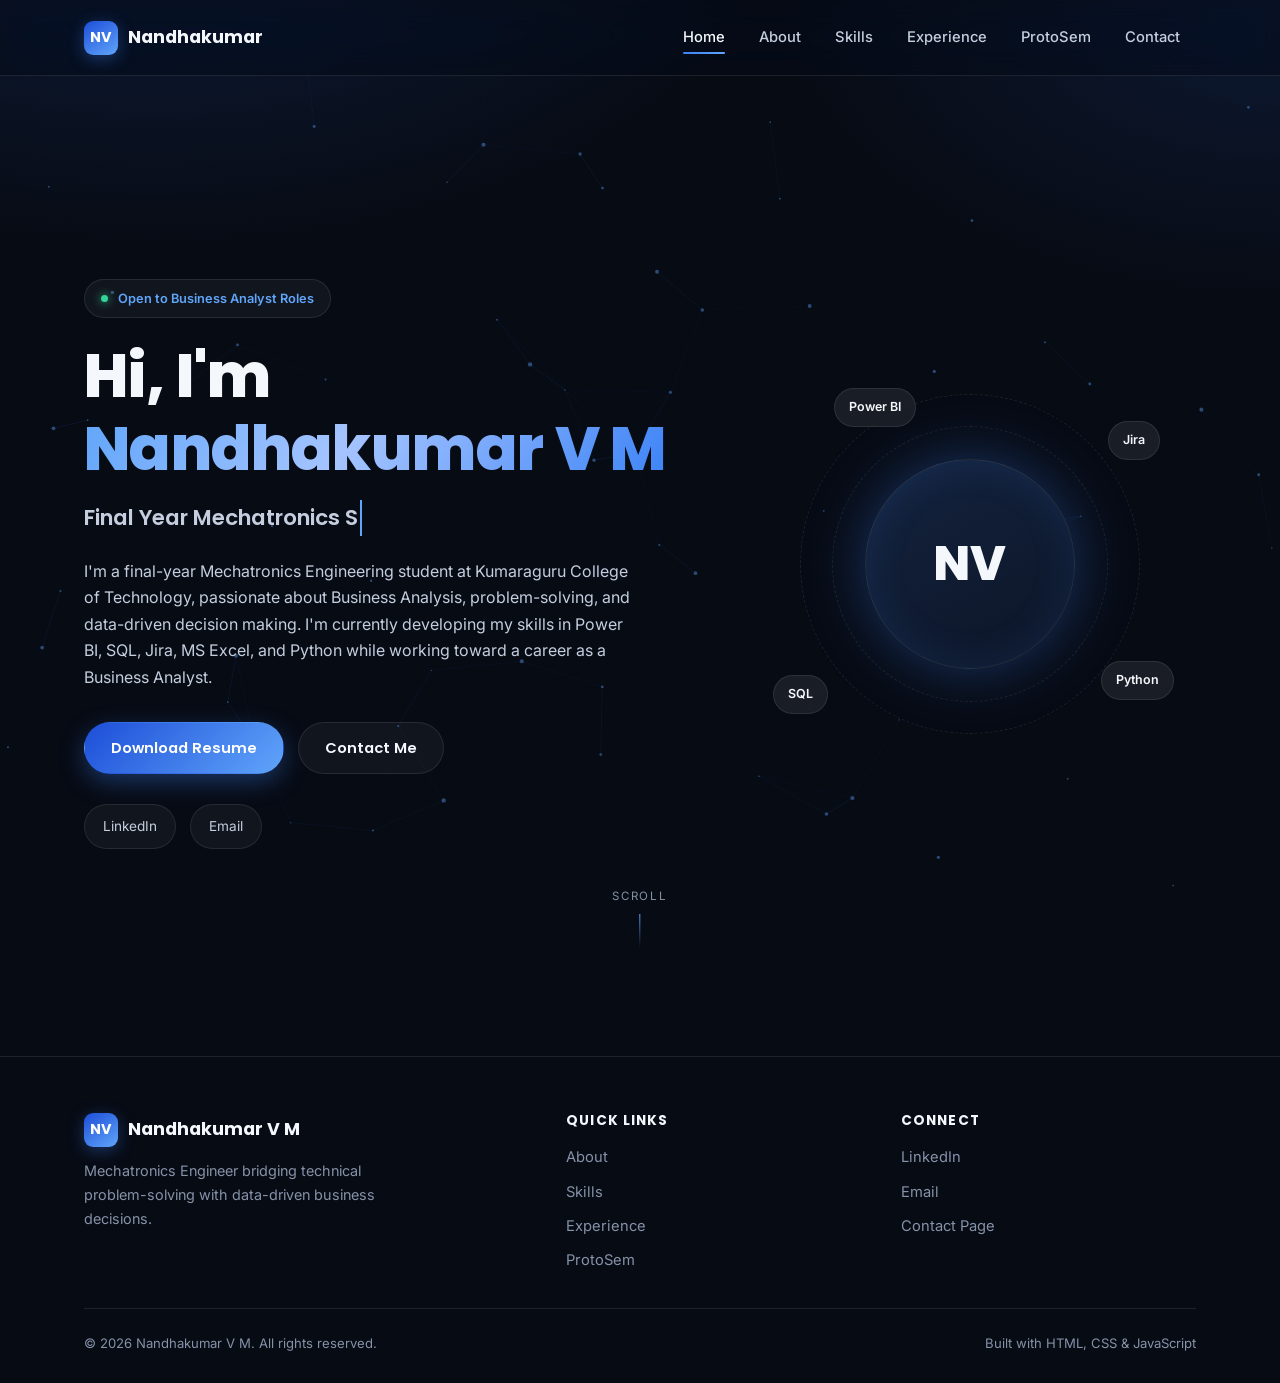
==== index.html @ 26b090a3 "Secondary Commit" ====
<!DOCTYPE html>
<html lang="en">
<head>
<meta charset="UTF-8">
<meta name="viewport" content="width=device-width, initial-scale=1.0">
<title>Nandhakumar V M — Mechatronics Engineer &amp; Aspiring Business Analyst</title>
<meta name="description" content="Portfolio of Nandhakumar V M, a final-year Mechatronics Engineering student and Formula Student engineer transitioning into Business Analysis.">
<link rel="preconnect" href="https://fonts.googleapis.com">
<link rel="stylesheet" href="style.css">
</head>
<body>

  <!-- Loading Screen -->
  <div id="loading-screen" aria-hidden="true">
    <div class="loader-mark"></div>
    <div class="loader-text">Loading Portfolio</div>
  </div>

  <!-- Scroll Progress Bar -->
  <div id="scroll-progress"></div>

  <!-- Particle Background -->
  <canvas id="particle-canvas"></canvas>

  <!-- Navigation -->
  <header class="navbar">
    <div class="nav-inner">
      <a href="index.html" class="brand">
        <span class="brand-mark">NV</span>
        Nandhakumar
      </a>
      <nav class="nav-links" id="nav-links">
        <a href="index.html">Home</a>
        <a href="about.html">About</a>
        <a href="skills.html">Skills</a>
        <a href="experience.html">Experience</a>
        <a href="protosem.html">ProtoSem</a>
        <a href="contact.html">Contact</a>
      </nav>
      <button class="nav-toggle" id="nav-toggle" aria-label="Toggle navigation menu">
        <span></span>
      </button>
    </div>
  </header>

  <!-- Hero Section -->
  <main>
    <section class="hero">
      <div class="container hero-grid">

        <div class="hero-content">
          <span class="hero-eyebrow"><span class="dot"></span> Open to Business Analyst Roles</span>

          <h1>Hi, I'm <span>Nandhakumar V M</span></h1>

          <p class="typing-line">
            <span id="typing-text" data-phrases='["Final Year Mechatronics Student", "Aspiring Business Analyst", "Formula Student Engineer"]'></span><span class="typing-cursor">&nbsp;</span>
          </p>

          <p class="desc">
            I'm a final-year Mechatronics Engineering student at Kumaraguru College of Technology, passionate about
            Business Analysis, problem-solving, and data-driven decision making. I'm currently developing my skills in
            Power BI, SQL, Jira, MS Excel, and Python while working toward a career as a Business Analyst.
          </p>

          <div class="btn-row">
            <a href="#" class="btn btn-primary" id="resume-btn">Download Resume</a>
            <a href="contact.html" class="btn btn-ghost">Contact Me</a>
          </div>

          <div class="hero-social">
            <a href="https://www.linkedin.com/in/nandhakumar-v-m-8479002b8" target="_blank" rel="noopener" class="social-pill">
              LinkedIn
            </a>
            <a href="mailto:nandhakumar8112005@gmail.com" class="social-pill">
              Email
            </a>
          </div>
        </div>

        <div class="hero-visual">
          <div class="orbit-frame">
            <div class="orbit-ring"></div>
            <div class="orbit-ring ring-2"></div>
            <div class="avatar-core">NV</div>
            <div class="orbit-chip chip-1">Power BI</div>
            <div class="orbit-chip chip-2">SQL</div>
            <div class="orbit-chip chip-3">Python</div>
            <div class="orbit-chip chip-4">Jira</div>
          </div>
        </div>

      </div>

      <div class="scroll-cue">
        <span>Scroll</span>
        <span class="stem"></span>
      </div>
    </section>
  </main>

  <!-- Footer -->
  <footer class="footer">
    <div class="container">
      <div class="footer-grid">
        <div class="footer-brand">
          <div class="brand"><span class="brand-mark">NV</span> Nandhakumar V M</div>
          <p>Mechatronics Engineer bridging technical problem-solving with data-driven business decisions.</p>
        </div>
        <div>
          <h4>Quick Links</h4>
          <div class="footer-links">
            <a href="about.html">About</a>
            <a href="skills.html">Skills</a>
            <a href="experience.html">Experience</a>
            <a href="protosem.html">ProtoSem</a>
          </div>
        </div>
        <div>
          <h4>Connect</h4>
          <div class="footer-links">
            <a href="https://www.linkedin.com/in/nandhakumar-v-m-8479002b8" target="_blank" rel="noopener">LinkedIn</a>
            <a href="mailto:nandhakumar8112005@gmail.com">Email</a>
            <a href="contact.html">Contact Page</a>
          </div>
        </div>
      </div>
      <div class="footer-bottom">
        <span>&copy; 2026 Nandhakumar V M. All rights reserved.</span>
        <span>Built with HTML, CSS &amp; JavaScript</span>
      </div>
    </div>
  </footer>

  <!-- Back To Top -->
  <button id="back-to-top" aria-label="Back to top">↑</button>

  <script src="script.js"></script>
</body>
</html>
---- style.css ----
/* =========================================================
   NANDHAKUMAR V M — PORTFOLIO STYLESHEET
   Structure:
   1. Fonts & Variables
   2. Reset & Base
   3. Utility / Layout
   4. Loading Screen
   5. Scroll Progress Bar
   6. Navigation
   7. Buttons
   8. Hero / Home
   9. Section Headings
   10. About Page
   11. Skills Page
   12. Experience Timeline
   13. ProtoSem Weekly Journal
   14. Contact Page
   15. Footer
   16. Back To Top
   17. Scroll Reveal
   18. Responsive Media Queries
   ========================================================= */

@import url('https://fonts.googleapis.com/css2?family=Poppins:wght@400;500;600;700;800&family=Inter:wght@400;500;600;700&display=swap');

/* ---------- 1. Fonts & Variables ---------- */
:root{
  /* Palette */
  --bg-0:#070b14;
  --bg-1:#0b1120;
  --bg-2:#101828;
  --surface:rgba(255,255,255,0.045);
  --surface-strong:rgba(255,255,255,0.08);
  --border-glass:rgba(255,255,255,0.09);
  --border-glass-hover:rgba(96,165,250,0.45);

  --accent:#3b82f6;
  --accent-2:#60a5fa;
  --accent-dim:#1d4ed8;
  --accent-glow:rgba(59,130,246,0.35);

  --text-0:#f4f7fc;
  --text-1:#c4cede;
  --text-2:#8592a8;

  --success:#34d399;

  /* Typography */
  --font-display:'Poppins', sans-serif;
  --font-body:'Inter', sans-serif;

  /* Radii */
  --r-sm:10px;
  --r-md:16px;
  --r-lg:24px;
  --r-pill:999px;

  /* Shadows */
  --shadow-glow: 0 0 40px var(--accent-glow);
  --shadow-card: 0 10px 30px rgba(0,0,0,0.35);

  /* Motion */
  --ease: cubic-bezier(.16,.84,.44,1);
  --dur-fast: .2s;
  --dur-med: .45s;
  --dur-slow: .8s;

  --nav-h: 76px;
}

*, *::before, *::after{ box-sizing:border-box; margin:0; padding:0; }

html{
  scroll-behavior:smooth;
  scroll-padding-top: var(--nav-h);
}

body{
  background: radial-gradient(1200px 700px at 12% -10%, #10203f 0%, transparent 55%),
              radial-gradient(1000px 600px at 100% 0%, #0e1a33 0%, transparent 50%),
              var(--bg-0);
  color: var(--text-1);
  font-family: var(--font-body);
  line-height:1.65;
  overflow-x:hidden;
  min-height:100vh;
}

img{ max-width:100%; display:block; }
a{ color:inherit; text-decoration:none; }
ul{ list-style:none; }
button, input, textarea{ font-family:inherit; }

h1,h2,h3,h4{
  font-family: var(--font-display);
  color: var(--text-0);
  line-height:1.2;
  letter-spacing:-0.01em;
}

::selection{ background:var(--accent); color:#fff; }

:focus-visible{
  outline: 2px solid var(--accent-2);
  outline-offset: 3px;
  border-radius: 4px;
}

@media (prefers-reduced-motion: reduce){
  *{ animation-duration:0.001ms !important; animation-iteration-count:1 !important; transition-duration:0.001ms !important; scroll-behavior:auto !important; }
}

/* ---------- 3. Utility / Layout ---------- */
.container{
  width:100%;
  max-width:1160px;
  margin:0 auto;
  padding:0 24px;
}

.section{
  padding: 110px 0 70px;
}

.eyebrow{
  display:inline-flex;
  align-items:center;
  gap:8px;
  font-family:var(--font-display);
  font-size:0.78rem;
  font-weight:600;
  letter-spacing:0.14em;
  text-transform:uppercase;
  color:var(--accent-2);
  margin-bottom:14px;
}
.eyebrow::before{
  content:"";
  width:22px; height:2px;
  background:linear-gradient(90deg,var(--accent),transparent);
  display:inline-block;
}

.glass{
  background: var(--surface);
  border: 1px solid var(--border-glass);
  border-radius: var(--r-lg);
  backdrop-filter: blur(18px) saturate(140%);
  -webkit-backdrop-filter: blur(18px) saturate(140%);
  box-shadow: var(--shadow-card);
}

.reveal{
  opacity:0;
  transform: translateY(28px);
  transition: opacity .8s var(--ease), transform .8s var(--ease);
}
.reveal.is-visible{
  opacity:1;
  transform:none;
}

/* ---------- 4. Loading Screen ---------- */
#loading-screen{
  position:fixed; inset:0;
  z-index:9999;
  background: var(--bg-0);
  display:flex;
  align-items:center;
  justify-content:center;
  flex-direction:column;
  gap:18px;
  transition: opacity .6s var(--ease), visibility .6s var(--ease);
}
#loading-screen.hidden{
  opacity:0;
  visibility:hidden;
  pointer-events:none;
}
.loader-mark{
  width:56px; height:56px;
  border-radius:50%;
  border:2px solid var(--border-glass);
  border-top-color: var(--accent-2);
  animation: spin 0.9s linear infinite;
}
.loader-text{
  font-family:var(--font-display);
  font-size:0.85rem;
  letter-spacing:0.25em;
  text-transform:uppercase;
  color:var(--text-2);
}
@keyframes spin{ to{ transform:rotate(360deg); } }

/* ---------- 5. Scroll Progress Bar ---------- */
#scroll-progress{
  position:fixed;
  top:0; left:0;
  height:3px;
  width:0%;
  background: linear-gradient(90deg, var(--accent-dim), var(--accent-2));
  z-index:1001;
  transition: width .12s linear;
  box-shadow: 0 0 12px var(--accent-glow);
}

/* ---------- Particle Canvas (Circuit Network) ---------- */
#particle-canvas{
  position:fixed;
  inset:0;
  z-index:0;
  pointer-events:none;
  opacity:0.55;
}

/* ---------- 6. Navigation ---------- */
.navbar{
  position:fixed;
  top:0; left:0; right:0;
  z-index:1000;
  height: var(--nav-h);
  display:flex;
  align-items:center;
  background: rgba(7,11,20,0.55);
  backdrop-filter: blur(16px) saturate(150%);
  -webkit-backdrop-filter: blur(16px) saturate(150%);
  border-bottom:1px solid var(--border-glass);
  transition: background .3s var(--ease), border-color .3s var(--ease);
}
.navbar.scrolled{
  background: rgba(7,11,20,0.85);
  box-shadow: 0 10px 30px rgba(0,0,0,0.35);
}
.nav-inner{
  width:100%;
  max-width:1160px;
  margin:0 auto;
  padding:0 24px;
  display:flex;
  align-items:center;
  justify-content:space-between;
}
.brand{
  font-family:var(--font-display);
  font-weight:700;
  font-size:1.1rem;
  color:var(--text-0);
  display:flex;
  align-items:center;
  gap:10px;
}
.brand-mark{
  width:34px; height:34px;
  border-radius:9px;
  display:grid; place-items:center;
  background: linear-gradient(145deg, var(--accent-dim), var(--accent-2));
  color:#fff;
  font-size:0.9rem;
  font-weight:700;
  box-shadow: 0 4px 16px var(--accent-glow);
}

.nav-links{
  display:flex;
  align-items:center;
  gap:2px;
}
.nav-links a{
  position:relative;
  font-size:0.92rem;
  font-weight:500;
  color:var(--text-1);
  padding:10px 16px;
  border-radius:var(--r-pill);
  transition: color var(--dur-fast) var(--ease);
}
.nav-links a::after{
  content:"";
  position:absolute;
  left:16px; right:16px; bottom:6px;
  height:2px;
  background: linear-gradient(90deg,var(--accent),var(--accent-2));
  transform: scaleX(0);
  transform-origin:left;
  transition: transform var(--dur-med) var(--ease);
  border-radius:2px;
}
.nav-links a:hover{ color:var(--text-0); }
.nav-links a:hover::after{ transform:scaleX(1); }
.nav-links a.active{ color:var(--text-0); }
.nav-links a.active::after{ transform:scaleX(1); }

.nav-toggle{
  display:none;
  width:42px; height:42px;
  border-radius:10px;
  border:1px solid var(--border-glass);
  background:var(--surface);
  color:var(--text-0);
  align-items:center;
  justify-content:center;
  cursor:pointer;
}
.nav-toggle span, .nav-toggle span::before, .nav-toggle span::after{
  content:"";
  display:block;
  width:18px; height:2px;
  background:var(--text-0);
  position:relative;
  transition: transform var(--dur-fast) var(--ease), opacity var(--dur-fast) var(--ease);
}
.nav-toggle span::before{ position:absolute; top:-6px; }
.nav-toggle span::after{ position:absolute; top:6px; }
.nav-toggle.open span{ background:transparent; }
.nav-toggle.open span::before{ transform: translateY(6px) rotate(45deg); }
.nav-toggle.open span::after{ transform: translateY(-6px) rotate(-45deg); }

/* ---------- 7. Buttons ---------- */
.btn{
  display:inline-flex;
  align-items:center;
  justify-content:center;
  gap:8px;
  font-family:var(--font-display);
  font-weight:600;
  font-size:0.92rem;
  padding:13px 26px;
  border-radius: var(--r-pill);
  cursor:pointer;
  border:1px solid transparent;
  transition: transform var(--dur-fast) var(--ease), box-shadow var(--dur-fast) var(--ease), background var(--dur-fast) var(--ease), border-color var(--dur-fast) var(--ease);
  white-space:nowrap;
}
.btn:active{ transform: translateY(1px) scale(0.99); }

.btn-primary{
  background: linear-gradient(135deg, var(--accent-dim), var(--accent-2));
  color:#fff;
  box-shadow: 0 8px 24px var(--accent-glow);
}
.btn-primary:hover{
  box-shadow: 0 10px 32px var(--accent-glow);
  transform: translateY(-2px);
}

.btn-ghost{
  background: var(--surface);
  color: var(--text-0);
  border-color: var(--border-glass);
}
.btn-ghost:hover{
  border-color: var(--border-glass-hover);
  transform: translateY(-2px);
  background: var(--surface-strong);
}

.btn-row{ display:flex; flex-wrap:wrap; gap:14px; }

/* ---------- 8. Hero / Home ---------- */
.hero{
  position:relative;
  min-height:100vh;
  display:flex;
  align-items:center;
  padding-top: var(--nav-h);
  overflow:hidden;
}

.hero-grid{
  position:relative;
  z-index:2;
  display:grid;
  grid-template-columns: 1.15fr 0.85fr;
  gap:48px;
  align-items:center;
  width:100%;
}

.hero-eyebrow{
  display:inline-flex;
  align-items:center;
  gap:10px;
  padding:8px 16px;
  border-radius:var(--r-pill);
  background:var(--surface);
  border:1px solid var(--border-glass);
  font-size:0.8rem;
  font-weight:600;
  color:var(--accent-2);
  margin-bottom:22px;
}
.hero-eyebrow .dot{
  width:7px; height:7px;
  border-radius:50%;
  background: var(--success);
  box-shadow: 0 0 10px var(--success);
  animation: pulse-dot 1.8s ease-in-out infinite;
}
@keyframes pulse-dot{
  0%,100%{ opacity:1; } 50%{ opacity:0.35; }
}

.hero h1{
  font-size: clamp(2.4rem, 5vw, 3.8rem);
  font-weight:800;
  margin-bottom:14px;
}
.hero h1 span{
  background: linear-gradient(120deg, var(--accent-2), #a5c4ff 45%, var(--accent));
  -webkit-background-clip:text;
  background-clip:text;
  color:transparent;
}

.typing-line{
  font-family:var(--font-display);
  font-size: clamp(1.05rem, 2vw, 1.35rem);
  font-weight:600;
  color: var(--text-1);
  min-height: 1.6em;
  margin-bottom:22px;
}
.typing-cursor{
  display:inline-block;
  width:2px;
  background:var(--accent-2);
  margin-left:2px;
  animation: blink 0.9s steps(1) infinite;
}
@keyframes blink{ 50%{ opacity:0; } }

.hero p.desc{
  max-width:560px;
  font-size:1rem;
  color:var(--text-1);
  margin-bottom:32px;
}

.hero-social{
  display:flex;
  gap:14px;
  margin-top:30px;
}
.social-pill{
  display:flex;
  align-items:center;
  gap:10px;
  padding:10px 18px;
  border-radius:var(--r-pill);
  background:var(--surface);
  border:1px solid var(--border-glass);
  font-size:0.85rem;
  color:var(--text-1);
  transition: all var(--dur-fast) var(--ease);
}
.social-pill:hover{
  border-color: var(--border-glass-hover);
  color:var(--text-0);
  transform: translateY(-2px);
}

.hero-visual{
  position:relative;
  display:flex;
  align-items:center;
  justify-content:center;
}
.orbit-frame{
  position:relative;
  width:340px; height:340px;
  border-radius:50%;
  display:grid;
  place-items:center;
}
.orbit-ring{
  position:absolute;
  inset:0;
  border-radius:50%;
  border:1px dashed var(--border-glass);
  animation: spin-slow 18s linear infinite;
}
.orbit-ring.ring-2{ inset:32px; animation-duration:26s; animation-direction:reverse; }
@keyframes spin-slow{ to{ transform:rotate(360deg); } }

.avatar-core{
  position:relative;
  width:210px; height:210px;
  border-radius:50%;
  background: linear-gradient(150deg, #14233f, #0c1526);
  border:1px solid var(--border-glass);
  display:grid;
  place-items:center;
  box-shadow: 0 0 60px var(--accent-glow), inset 0 0 40px rgba(59,130,246,0.12);
  font-family:var(--font-display);
  font-size:3rem;
  font-weight:800;
  color:var(--text-0);
  animation: float 5s ease-in-out infinite;
}
@keyframes float{
  0%,100%{ transform:translateY(0px); }
  50%{ transform:translateY(-14px); }
}

.orbit-chip{
  position:absolute;
  padding:8px 14px;
  border-radius:var(--r-pill);
  background:var(--surface-strong);
  border:1px solid var(--border-glass);
  font-size:0.78rem;
  font-weight:600;
  color:var(--text-0);
  backdrop-filter: blur(10px);
  animation: float 6s ease-in-out infinite;
}
.chip-1{ top:-6px; left:10%; animation-delay:.2s; }
.chip-2{ bottom:6%; left:-8%; animation-delay:1s; }
.chip-3{ bottom:10%; right:-10%; animation-delay:1.6s; }
.chip-4{ top:8%; right:-6%; animation-delay:0.6s; }

.scroll-cue{
  position:absolute;
  bottom:28px;
  left:50%;
  transform:translateX(-50%);
  display:flex;
  flex-direction:column;
  align-items:center;
  gap:8px;
  font-size:0.72rem;
  letter-spacing:0.15em;
  text-transform:uppercase;
  color:var(--text-2);
  z-index:2;
}
.scroll-cue .stem{
  width:1px; height:34px;
  background: linear-gradient(var(--accent-2), transparent);
  animation: stem-move 1.6s ease-in-out infinite;
}
@keyframes stem-move{
  0%{ transform:scaleY(0.4); opacity:0.4; transform-origin:top; }
  50%{ transform:scaleY(1); opacity:1; }
  100%{ transform:scaleY(0.4); opacity:0.4; transform-origin:bottom; }
}

/* ---------- 9. Section Headings ---------- */
.section-head{
  max-width:640px;
  margin-bottom:56px;
}
.section-head h2{
  font-size: clamp(1.8rem, 3.4vw, 2.5rem);
  font-weight:700;
  margin-bottom:14px;
}
.section-head p{
  color:var(--text-2);
  font-size:1rem;
}

/* ---------- 10. About Page ---------- */
.about-grid{
  display:grid;
  grid-template-columns: 0.9fr 1.1fr;
  gap:40px;
  align-items:start;
}
.about-card{
  padding:34px;
}
.info-list{ display:flex; flex-direction:column; gap:18px; margin-top:6px; }
.info-row{
  display:flex;
  justify-content:space-between;
  gap:16px;
  padding-bottom:16px;
  border-bottom:1px solid var(--border-glass);
  font-size:0.94rem;
}
.info-row:last-child{ border-bottom:none; padding-bottom:0; }
.info-row .label{ color:var(--text-2); }
.info-row .value{ color:var(--text-0); font-weight:600; text-align:right; }

.motivation-card{ padding:34px; margin-bottom:28px; }
.tag-grid{
  display:flex;
  flex-wrap:wrap;
  gap:10px;
  margin-top:18px;
}
.tag-pill{
  padding:9px 16px;
  border-radius:var(--r-pill);
  background:var(--surface);
  border:1px solid var(--border-glass);
  font-size:0.84rem;
  color:var(--text-1);
  transition: all var(--dur-fast) var(--ease);
}
.tag-pill:hover{
  border-color:var(--border-glass-hover);
  color:var(--text-0);
  background:var(--surface-strong);
}

.hobby-card{ padding:26px; display:flex; align-items:center; gap:18px; }
.hobby-icon{
  width:52px; height:52px;
  border-radius:14px;
  display:grid; place-items:center;
  background: linear-gradient(145deg, var(--accent-dim), var(--accent-2));
  font-size:1.4rem;
  flex-shrink:0;
}

/* ---------- 11. Skills Page ---------- */
.skills-tabs{
  display:flex;
  gap:10px;
  margin-bottom:38px;
}
.skills-tab{
  padding:11px 22px;
  border-radius:var(--r-pill);
  background:var(--surface);
  border:1px solid var(--border-glass);
  font-family:var(--font-display);
  font-weight:600;
  font-size:0.88rem;
  color:var(--text-1);
  cursor:pointer;
  transition: all var(--dur-fast) var(--ease);
}
.skills-tab.active, .skills-tab:hover{
  color:#fff;
  background: linear-gradient(135deg, var(--accent-dim), var(--accent-2));
  border-color:transparent;
}

.skills-grid{
  display:grid;
  grid-template-columns: repeat(2, 1fr);
  gap:20px;
}
.skill-panel{ display:none; }
.skill-panel.active{ display:grid; grid-template-columns:repeat(2,1fr); gap:20px; }

.skill-card{
  padding:24px;
  transition: transform var(--dur-fast) var(--ease), border-color var(--dur-fast) var(--ease);
}
.skill-card:hover{
  transform: translateY(-6px);
  border-color: var(--border-glass-hover);
}
.skill-top{
  display:flex;
  justify-content:space-between;
  align-items:center;
  margin-bottom:14px;
}
.skill-name{
  font-family:var(--font-display);
  font-weight:600;
  color:var(--text-0);
  font-size:0.98rem;
}
.skill-pct{
  font-family:var(--font-display);
  font-weight:700;
  font-size:0.92rem;
  color:var(--accent-2);
}
.progress-track{
  width:100%;
  height:9px;
  border-radius:var(--r-pill);
  background: rgba(255,255,255,0.07);
  overflow:hidden;
}
.progress-fill{
  height:100%;
  width:0%;
  border-radius:var(--r-pill);
  background: linear-gradient(90deg, var(--accent-dim), var(--accent-2));
  transition: width 1.4s var(--ease);
  box-shadow: 0 0 14px var(--accent-glow);
}

/* ---------- 12. Experience Timeline ---------- */
.timeline{
  position:relative;
  max-width:820px;
  margin:0 auto;
  padding-left:32px;
}
.timeline::before{
  content:"";
  position:absolute;
  left:6px; top:6px; bottom:6px;
  width:2px;
  background: linear-gradient(var(--accent), transparent 95%);
  opacity:0.4;
}
.timeline-item{
  position:relative;
  padding-bottom:44px;
}
.timeline-item:last-child{ padding-bottom:0; }
.timeline-dot{
  position:absolute;
  left:-32px; top:6px;
  width:14px; height:14px;
  border-radius:50%;
  background: var(--bg-0);
  border:2px solid var(--accent-2);
  box-shadow: 0 0 0 4px rgba(59,130,246,0.15);
}
.timeline-item.is-visible .timeline-dot{
  animation: dot-pop .5s var(--ease);
}
@keyframes dot-pop{
  0%{ transform:scale(0.4); box-shadow:0 0 0 0 rgba(59,130,246,0.4); }
  100%{ transform:scale(1); }
}
.timeline-card{
  padding:26px 28px;
  transition: transform var(--dur-fast) var(--ease), border-color var(--dur-fast) var(--ease);
}
.timeline-card:hover{
  transform: translateX(6px);
  border-color: var(--border-glass-hover);
}
.timeline-meta{
  display:flex;
  flex-wrap:wrap;
  gap:10px;
  align-items:center;
  margin-bottom:10px;
}
.timeline-badge{
  font-size:0.72rem;
  font-weight:700;
  letter-spacing:0.06em;
  text-transform:uppercase;
  color:var(--accent-2);
  padding:5px 12px;
  border-radius:var(--r-pill);
  background:rgba(59,130,246,0.12);
  border:1px solid rgba(59,130,246,0.25);
}
.timeline-card h3{ font-size:1.15rem; margin-bottom:4px; }
.timeline-role{
  font-size:0.88rem;
  color:var(--accent-2);
  font-weight:600;
  margin-bottom:12px;
}
.timeline-card p{ color:var(--text-1); font-size:0.94rem; }

/* ---------- 13. ProtoSem Weekly Journal ---------- */
.week-card{
  padding:32px 34px;
  margin-bottom:28px;
  transition: transform var(--dur-fast) var(--ease), border-color var(--dur-fast) var(--ease);
  position:relative;
}
.week-card:hover{
  transform: translateY(-4px);
  border-color: var(--border-glass-hover);
}
.week-header{
  display:flex;
  align-items:center;
  justify-content:space-between;
  flex-wrap:wrap;
  gap:10px;
  margin-bottom:14px;
  padding-bottom:16px;
  border-bottom:1px solid var(--border-glass);
}
.week-header h2{
  font-size:1.3rem;
  display:flex;
  align-items:center;
  gap:12px;
}
.week-header h2::before{
  content:"";
  width:8px; height:8px;
  border-radius:50%;
  background:var(--accent-2);
  box-shadow:0 0 10px var(--accent-glow);
  display:inline-block;
}
.week-header span{
  font-size:0.82rem;
  font-weight:600;
  color:var(--text-2);
  padding:6px 14px;
  border-radius:var(--r-pill);
  background:var(--surface);
  border:1px solid var(--border-glass);
}
.week-card h3{
  font-size:1.08rem;
  color:var(--accent-2);
  margin-bottom:10px;
}
.week-card > p{ font-size:0.95rem; margin-bottom:6px; }
.week-card h4{
  font-family:var(--font-display);
  font-size:0.86rem;
  text-transform:uppercase;
  letter-spacing:0.06em;
  color:var(--text-0);
  margin-top:20px;
  margin-bottom:10px;
}
.week-card ul{
  display:flex;
  flex-direction:column;
  gap:8px;
}
.week-card ul li{
  position:relative;
  padding-left:20px;
  font-size:0.93rem;
  color:var(--text-1);
}
.week-card ul li::before{
  content:"";
  position:absolute;
  left:0; top:9px;
  width:6px; height:6px;
  border-radius:2px;
  background:var(--accent-2);
  transform:rotate(45deg);
}
.week-images{
  display:flex;
  gap:12px;
  flex-wrap:wrap;
  margin-top:14px;
}
.week-images img{
  width:150px; height:100px;
  object-fit:cover;
  border-radius:var(--r-sm);
  border:1px solid var(--border-glass);
}

/* ---------- 14. Contact Page ---------- */
.contact-grid{
  display:grid;
  grid-template-columns: 0.9fr 1.1fr;
  gap:40px;
  align-items:start;
}
.contact-card{
  display:flex;
  align-items:center;
  gap:16px;
  padding:22px 24px;
  margin-bottom:16px;
  transition: transform var(--dur-fast) var(--ease), border-color var(--dur-fast) var(--ease);
}
.contact-card:hover{
  transform: translateX(6px);
  border-color: var(--border-glass-hover);
}
.contact-icon{
  width:48px; height:48px;
  border-radius:12px;
  display:grid; place-items:center;
  background: linear-gradient(145deg, var(--accent-dim), var(--accent-2));
  flex-shrink:0;
  font-size:1.15rem;
}
.contact-card .c-label{ font-size:0.78rem; color:var(--text-2); margin-bottom:2px; }
.contact-card .c-value{ font-size:0.96rem; color:var(--text-0); font-weight:600; word-break:break-word; }
.copy-btn{
  margin-left:auto;
  flex-shrink:0;
  padding:8px 14px;
  font-size:0.78rem;
  border-radius:var(--r-pill);
  background:var(--surface);
  border:1px solid var(--border-glass);
  color:var(--text-1);
  cursor:pointer;
  transition: all var(--dur-fast) var(--ease);
}
.copy-btn:hover{ border-color:var(--border-glass-hover); color:var(--text-0); }
.copy-btn.copied{ color:var(--success); border-color:var(--success); }

.map-placeholder{
  margin-top:8px;
  height:200px;
  border-radius:var(--r-md);
  background:
    linear-gradient(rgba(11,17,32,0.75), rgba(11,17,32,0.85)),
    repeating-linear-gradient(0deg, transparent, transparent 23px, rgba(255,255,255,0.05) 24px),
    repeating-linear-gradient(90deg, transparent, transparent 23px, rgba(255,255,255,0.05) 24px);
  border:1px solid var(--border-glass);
  display:flex;
  flex-direction:column;
  align-items:center;
  justify-content:center;
  gap:8px;
  color:var(--text-2);
  font-size:0.85rem;
}
.map-pin{
  width:16px; height:16px;
  border-radius:50% 50% 50% 0;
  background:var(--accent-2);
  transform:rotate(-45deg);
  box-shadow:0 0 16px var(--accent-glow);
}

.contact-form{ padding:34px; }
.form-row{ display:flex; flex-direction:column; gap:8px; margin-bottom:20px; }
.form-row label{
  font-size:0.84rem;
  font-weight:600;
  color:var(--text-1);
}
.form-row input, .form-row textarea{
  background: rgba(255,255,255,0.04);
  border:1px solid var(--border-glass);
  border-radius:var(--r-sm);
  padding:13px 16px;
  color:var(--text-0);
  font-size:0.94rem;
  transition: border-color var(--dur-fast) var(--ease), background var(--dur-fast) var(--ease);
  resize:vertical;
}
.form-row input:focus, .form-row textarea:focus{
  border-color:var(--accent-2);
  background: rgba(255,255,255,0.06);
}
.form-note{
  font-size:0.8rem;
  color:var(--text-2);
  margin-top:10px;
}

/* ---------- 15. Footer ---------- */
.footer{
  border-top:1px solid var(--border-glass);
  padding:56px 0 28px;
  margin-top:80px;
  position:relative;
  z-index:1;
}
.footer-grid{
  display:grid;
  grid-template-columns: 1.2fr 0.8fr 0.8fr;
  gap:40px;
  margin-bottom:36px;
}
.footer-brand p{
  color:var(--text-2);
  font-size:0.9rem;
  margin-top:12px;
  max-width:320px;
}
.footer h4{
  font-size:0.85rem;
  text-transform:uppercase;
  letter-spacing:0.08em;
  color:var(--text-0);
  margin-bottom:16px;
}
.footer-links{ display:flex; flex-direction:column; gap:10px; }
.footer-links a{
  color:var(--text-2);
  font-size:0.92rem;
  transition: color var(--dur-fast) var(--ease), padding-left var(--dur-fast) var(--ease);
}
.footer-links a:hover{ color:var(--accent-2); padding-left:4px; }
.footer-bottom{
  display:flex;
  justify-content:space-between;
  align-items:center;
  flex-wrap:wrap;
  gap:10px;
  padding-top:24px;
  border-top:1px solid var(--border-glass);
  font-size:0.82rem;
  color:var(--text-2);
}

/* ---------- 16. Back To Top ---------- */
#back-to-top{
  position:fixed;
  right:24px;
  bottom:24px;
  width:48px; height:48px;
  border-radius:50%;
  background: linear-gradient(135deg, var(--accent-dim), var(--accent-2));
  color:#fff;
  display:grid;
  place-items:center;
  border:none;
  cursor:pointer;
  box-shadow: 0 8px 24px var(--accent-glow);
  z-index:900;
  opacity:0;
  visibility:hidden;
  transform: translateY(12px);
  transition: opacity var(--dur-fast) var(--ease), transform var(--dur-fast) var(--ease), visibility var(--dur-fast) var(--ease);
}
#back-to-top.show{
  opacity:1;
  visibility:visible;
  transform:none;
}
#back-to-top:hover{ transform: translateY(-3px); }

/* ---------- Page Header (inner pages) ---------- */
.page-header{
  padding: 150px 0 40px;
  position:relative;
  z-index:1;
}
.page-header h1{
  font-size: clamp(2rem, 4vw, 2.8rem);
  font-weight:800;
}

/* generic content z-index above canvas */
.navbar, .section, .page-header, .footer{ position:relative; z-index:1; }

/* ---------- 18. Responsive ---------- */
@media (max-width: 980px){
  .hero-grid{ grid-template-columns:1fr; }
  .hero-visual{ order:-1; }
  .orbit-frame{ width:260px; height:260px; }
  .avatar-core{ width:160px; height:160px; font-size:2.2rem; }
  .about-grid, .contact-grid{ grid-template-columns:1fr; }
  .footer-grid{ grid-template-columns:1fr 1fr; }
}

@media (max-width: 720px){
  .nav-links{
    position:fixed;
    top:var(--nav-h);
    left:0; right:0;
    flex-direction:column;
    align-items:stretch;
    background: rgba(7,11,20,0.97);
    backdrop-filter: blur(16px);
    border-bottom:1px solid var(--border-glass);
    padding:14px;
    gap:4px;
    transform: translateY(-8px);
    opacity:0;
    visibility:hidden;
    transition: all var(--dur-med) var(--ease);
  }
  .nav-links.open{
    transform:none;
    opacity:1;
    visibility:visible;
  }
  .nav-links a{ padding:14px 16px; border-radius:10px; }
  .nav-links a::after{ display:none; }
  .nav-links a.active{ background:var(--surface); }
  .nav-toggle{ display:flex; }

  .skills-grid, .skill-panel.active{ grid-template-columns:1fr; }
  .footer-grid{ grid-template-columns:1fr; gap:28px; }
  .footer-bottom{ flex-direction:column; align-items:flex-start; }
}

@media (max-width: 480px){
  .container{ padding:0 18px; }
  .section{ padding:90px 0 50px; }
  .btn{ width:100%; }
  .btn-row{ flex-direction:column; }
  .week-images img{ width:100%; height:140px; }
}
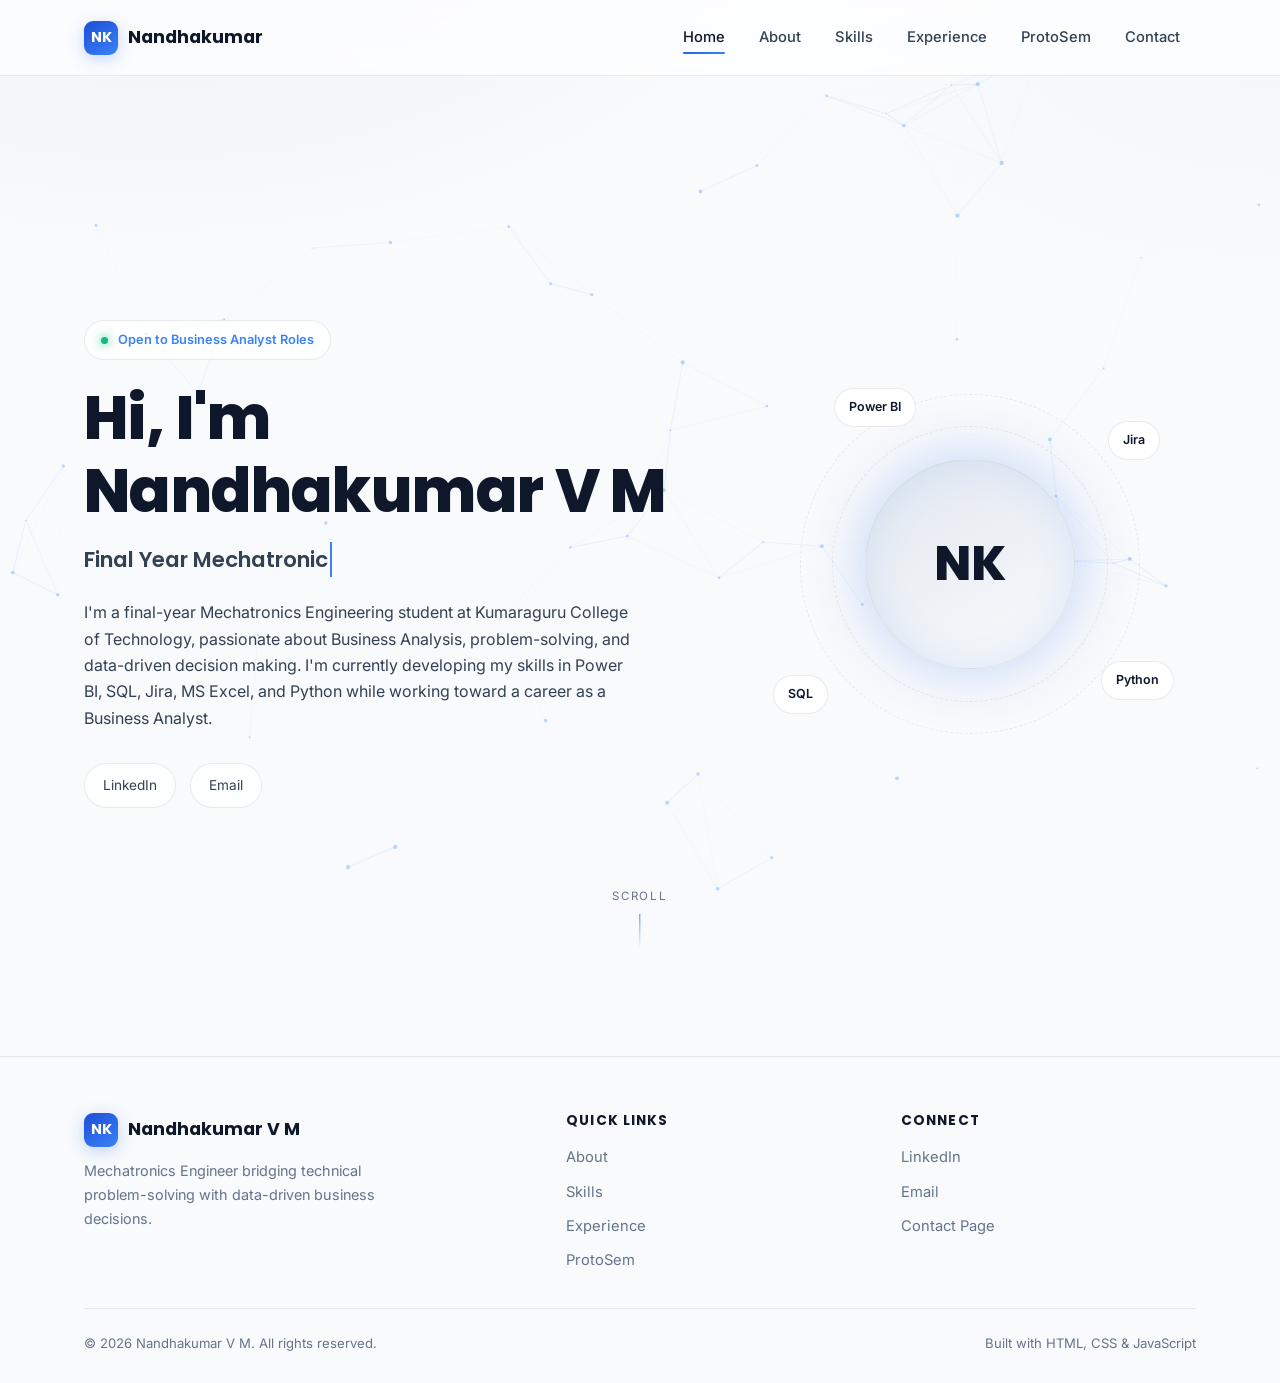
==== commit 2382b264: "refactor: update brand mark to NK and clean up index page hero section" ====
--- a/index.html
+++ b/index.html
@@ -26,7 +26,7 @@
   <header class="navbar">
     <div class="nav-inner">
       <a href="index.html" class="brand">
-        <span class="brand-mark">NV</span>
+        <span class="brand-mark">NK</span>
         Nandhakumar
       </a>
       <nav class="nav-links" id="nav-links">
@@ -51,7 +51,7 @@
         <div class="hero-content">
           <span class="hero-eyebrow"><span class="dot"></span> Open to Business Analyst Roles</span>
 
-          <h1>Hi, I'm <span>Nandhakumar V M</span></h1>
+          <h1>Hi, I'm Nandhakumar V M</h1>
 
           <p class="typing-line">
             <span id="typing-text" data-phrases='["Final Year Mechatronics Student", "Aspiring Business Analyst", "Formula Student Engineer"]'></span><span class="typing-cursor">&nbsp;</span>
@@ -63,10 +63,7 @@
             Power BI, SQL, Jira, MS Excel, and Python while working toward a career as a Business Analyst.
           </p>
 
-          <div class="btn-row">
-            <a href="#" class="btn btn-primary" id="resume-btn">Download Resume</a>
-            <a href="contact.html" class="btn btn-ghost">Contact Me</a>
-          </div>
+
 
           <div class="hero-social">
             <a href="https://www.linkedin.com/in/nandhakumar-v-m-8479002b8" target="_blank" rel="noopener" class="social-pill">
@@ -82,7 +79,7 @@
           <div class="orbit-frame">
             <div class="orbit-ring"></div>
             <div class="orbit-ring ring-2"></div>
-            <div class="avatar-core">NV</div>
+            <div class="avatar-core">NK</div>
             <div class="orbit-chip chip-1">Power BI</div>
             <div class="orbit-chip chip-2">SQL</div>
             <div class="orbit-chip chip-3">Python</div>
@@ -104,7 +101,7 @@
     <div class="container">
       <div class="footer-grid">
         <div class="footer-brand">
-          <div class="brand"><span class="brand-mark">NV</span> Nandhakumar V M</div>
+          <div class="brand"><span class="brand-mark">NK</span> Nandhakumar V M</div>
           <p>Mechatronics Engineer bridging technical problem-solving with data-driven business decisions.</p>
         </div>
         <div>
--- a/style.css
+++ b/style.css
@@ -26,24 +26,24 @@
 /* ---------- 1. Fonts & Variables ---------- */
 :root{
   /* Palette */
-  --bg-0:#070b14;
-  --bg-1:#0b1120;
-  --bg-2:#101828;
-  --surface:rgba(255,255,255,0.045);
-  --surface-strong:rgba(255,255,255,0.08);
-  --border-glass:rgba(255,255,255,0.09);
-  --border-glass-hover:rgba(96,165,250,0.45);
-
-  --accent:#3b82f6;
-  --accent-2:#60a5fa;
+  --bg-0:#f8fafc;
+  --bg-1:#f1f5f9;
+  --bg-2:#e2e8f0;
+  --surface:rgba(255,255,255,0.7);
+  --surface-strong:rgba(255,255,255,0.9);
+  --border-glass:rgba(0,0,0,0.08);
+  --border-glass-hover:rgba(59,130,246,0.45);
+
+  --accent:#2563eb;
+  --accent-2:#3b82f6;
   --accent-dim:#1d4ed8;
-  --accent-glow:rgba(59,130,246,0.35);
-
-  --text-0:#f4f7fc;
-  --text-1:#c4cede;
-  --text-2:#8592a8;
-
-  --success:#34d399;
+  --accent-glow:rgba(37,99,235,0.25);
+
+  --text-0:#0f172a;
+  --text-1:#334155;
+  --text-2:#64748b;
+
+  --success:#10b981;
 
   /* Typography */
   --font-display:'Poppins', sans-serif;
@@ -57,7 +57,7 @@
 
   /* Shadows */
   --shadow-glow: 0 0 40px var(--accent-glow);
-  --shadow-card: 0 10px 30px rgba(0,0,0,0.35);
+  --shadow-card: 0 10px 30px rgba(0,0,0,0.06);
 
   /* Motion */
   --ease: cubic-bezier(.16,.84,.44,1);
@@ -76,8 +76,8 @@
 }
 
 body{
-  background: radial-gradient(1200px 700px at 12% -10%, #10203f 0%, transparent 55%),
-              radial-gradient(1000px 600px at 100% 0%, #0e1a33 0%, transparent 50%),
+  background: radial-gradient(1200px 700px at 12% -10%, rgba(226,232,240,0.5) 0%, transparent 55%),
+              radial-gradient(1000px 600px at 100% 0%, rgba(241,245,249,0.5) 0%, transparent 50%),
               var(--bg-0);
   color: var(--text-1);
   font-family: var(--font-body);
@@ -222,15 +222,15 @@
   height: var(--nav-h);
   display:flex;
   align-items:center;
-  background: rgba(7,11,20,0.55);
+  background: rgba(255,255,255,0.7);
   backdrop-filter: blur(16px) saturate(150%);
   -webkit-backdrop-filter: blur(16px) saturate(150%);
   border-bottom:1px solid var(--border-glass);
   transition: background .3s var(--ease), border-color .3s var(--ease);
 }
 .navbar.scrolled{
-  background: rgba(7,11,20,0.85);
-  box-shadow: 0 10px 30px rgba(0,0,0,0.35);
+  background: rgba(255,255,255,0.9);
+  box-shadow: 0 10px 30px rgba(0,0,0,0.06);
 }
 .nav-inner{
   width:100%;
@@ -487,7 +487,7 @@
   position:relative;
   width:210px; height:210px;
   border-radius:50%;
-  background: linear-gradient(150deg, #14233f, #0c1526);
+  background: linear-gradient(150deg, #e2e8f0, #f8fafc);
   border:1px solid var(--border-glass);
   display:grid;
   place-items:center;
@@ -678,7 +678,7 @@
   width:100%;
   height:9px;
   border-radius:var(--r-pill);
-  background: rgba(255,255,255,0.07);
+  background: rgba(0,0,0,0.05);
   overflow:hidden;
 }
 .progress-fill{
@@ -902,9 +902,9 @@
   height:200px;
   border-radius:var(--r-md);
   background:
-    linear-gradient(rgba(11,17,32,0.75), rgba(11,17,32,0.85)),
-    repeating-linear-gradient(0deg, transparent, transparent 23px, rgba(255,255,255,0.05) 24px),
-    repeating-linear-gradient(90deg, transparent, transparent 23px, rgba(255,255,255,0.05) 24px);
+    linear-gradient(rgba(241,245,249,0.75), rgba(241,245,249,0.85)),
+    repeating-linear-gradient(0deg, transparent, transparent 23px, rgba(0,0,0,0.03) 24px),
+    repeating-linear-gradient(90deg, transparent, transparent 23px, rgba(0,0,0,0.03) 24px);
   border:1px solid var(--border-glass);
   display:flex;
   flex-direction:column;
@@ -930,7 +930,7 @@
   color:var(--text-1);
 }
 .form-row input, .form-row textarea{
-  background: rgba(255,255,255,0.04);
+  background: rgba(0,0,0,0.03);
   border:1px solid var(--border-glass);
   border-radius:var(--r-sm);
   padding:13px 16px;
@@ -941,7 +941,7 @@
 }
 .form-row input:focus, .form-row textarea:focus{
   border-color:var(--accent-2);
-  background: rgba(255,255,255,0.06);
+  background: rgba(0,0,0,0.05);
 }
 .form-note{
   font-size:0.8rem;
@@ -1053,7 +1053,7 @@
     left:0; right:0;
     flex-direction:column;
     align-items:stretch;
-    background: rgba(7,11,20,0.97);
+    background: rgba(255,255,255,0.97);
     backdrop-filter: blur(16px);
     border-bottom:1px solid var(--border-glass);
     padding:14px;
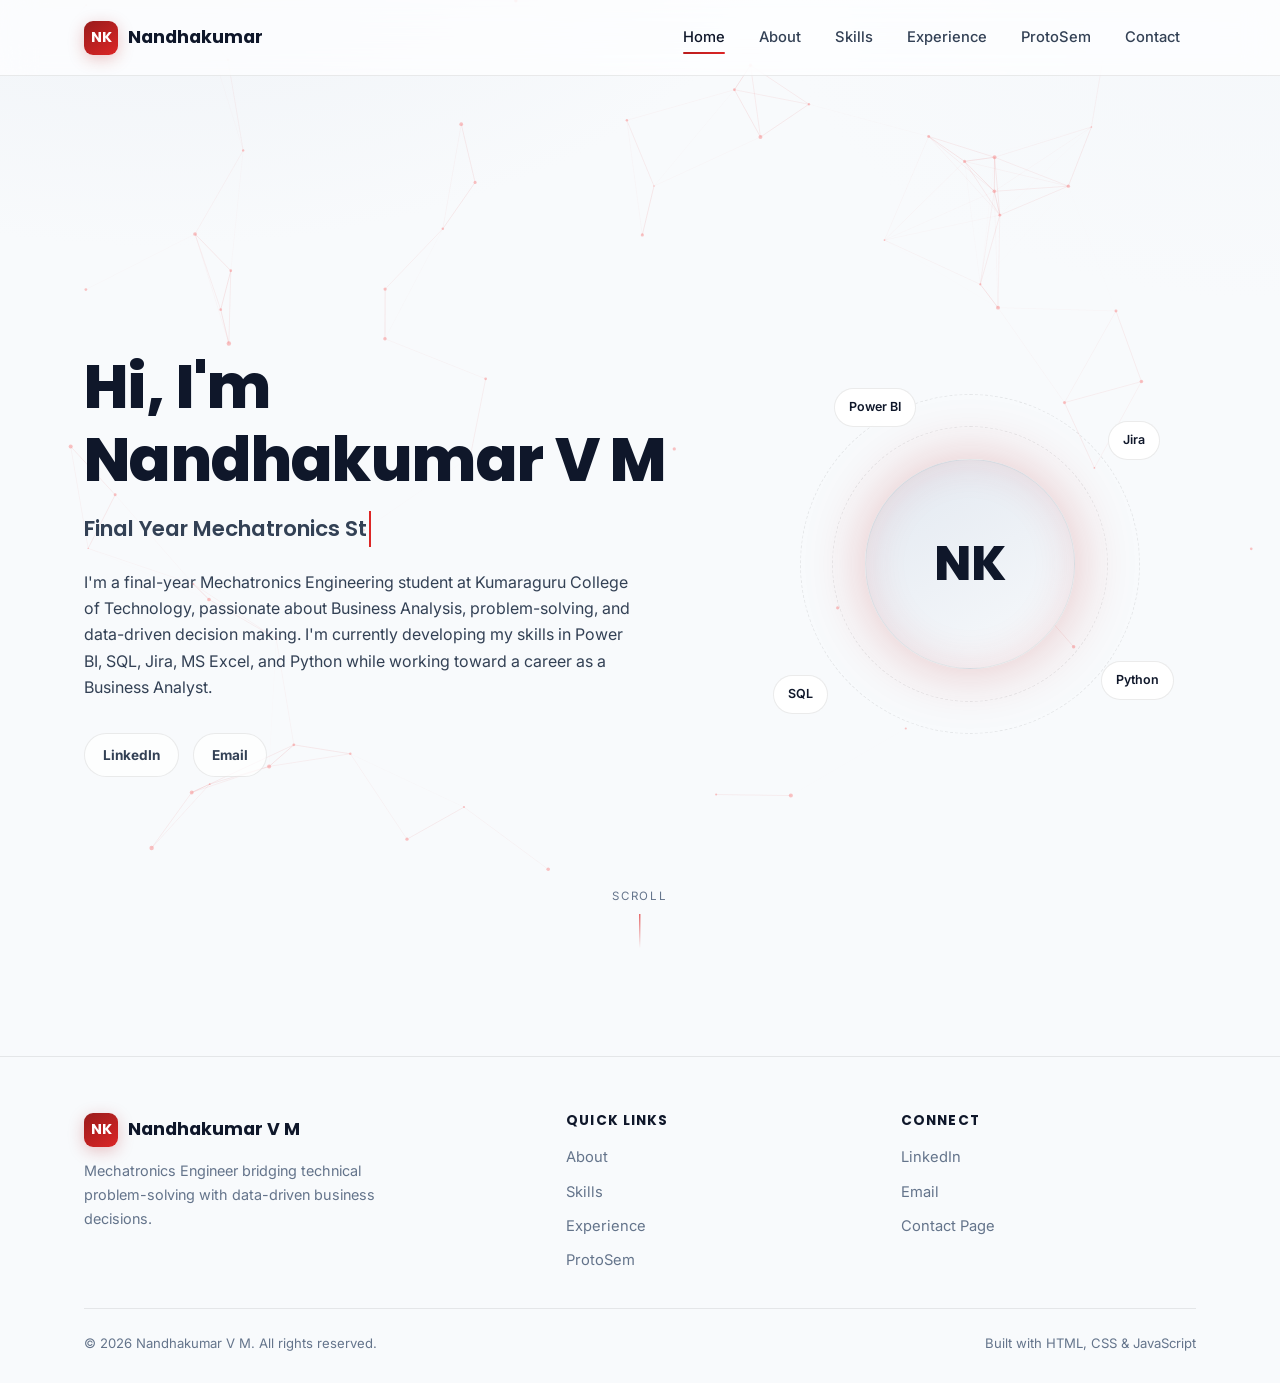
==== commit da4a64e7: "refactor: update color palette to red and clean up hero section layout" ====
--- a/index.html
+++ b/index.html
@@ -49,7 +49,7 @@
       <div class="container hero-grid">
 
         <div class="hero-content">
-          <span class="hero-eyebrow"><span class="dot"></span> Open to Business Analyst Roles</span>
+
 
           <h1>Hi, I'm Nandhakumar V M</h1>
 
@@ -67,10 +67,10 @@
 
           <div class="hero-social">
             <a href="https://www.linkedin.com/in/nandhakumar-v-m-8479002b8" target="_blank" rel="noopener" class="social-pill">
-              LinkedIn
+              <b>LinkedIn</b>
             </a>
             <a href="mailto:nandhakumar8112005@gmail.com" class="social-pill">
-              Email
+              <b>Email</b>
             </a>
           </div>
         </div>
--- a/style.css
+++ b/style.css
@@ -32,12 +32,12 @@
   --surface:rgba(255,255,255,0.7);
   --surface-strong:rgba(255,255,255,0.9);
   --border-glass:rgba(0,0,0,0.08);
-  --border-glass-hover:rgba(59,130,246,0.45);
-
-  --accent:#2563eb;
-  --accent-2:#3b82f6;
-  --accent-dim:#1d4ed8;
-  --accent-glow:rgba(37,99,235,0.25);
+  --border-glass-hover:rgba(220,38,38,0.45);
+
+  --accent:#b91c1c;
+  --accent-2:#dc2626;
+  --accent-dim:#991b1b;
+  --accent-glow:rgba(185,28,28,0.25);
 
   --text-0:#0f172a;
   --text-1:#334155;
@@ -407,7 +407,7 @@
   margin-bottom:14px;
 }
 .hero h1 span{
-  background: linear-gradient(120deg, var(--accent-2), #a5c4ff 45%, var(--accent));
+  background: linear-gradient(120deg, var(--accent-2), #fca5a5 45%, var(--accent));
   -webkit-background-clip:text;
   background-clip:text;
   color:transparent;
@@ -491,7 +491,7 @@
   border:1px solid var(--border-glass);
   display:grid;
   place-items:center;
-  box-shadow: 0 0 60px var(--accent-glow), inset 0 0 40px rgba(59,130,246,0.12);
+  box-shadow: 0 0 60px var(--accent-glow), inset 0 0 40px rgba(220,38,38,0.12);
   font-family:var(--font-display);
   font-size:3rem;
   font-weight:800;
@@ -717,13 +717,13 @@
   border-radius:50%;
   background: var(--bg-0);
   border:2px solid var(--accent-2);
-  box-shadow: 0 0 0 4px rgba(59,130,246,0.15);
+  box-shadow: 0 0 0 4px rgba(220,38,38,0.15);
 }
 .timeline-item.is-visible .timeline-dot{
   animation: dot-pop .5s var(--ease);
 }
 @keyframes dot-pop{
-  0%{ transform:scale(0.4); box-shadow:0 0 0 0 rgba(59,130,246,0.4); }
+  0%{ transform:scale(0.4); box-shadow:0 0 0 0 rgba(220,38,38,0.4); }
   100%{ transform:scale(1); }
 }
 .timeline-card{
@@ -749,8 +749,8 @@
   color:var(--accent-2);
   padding:5px 12px;
   border-radius:var(--r-pill);
-  background:rgba(59,130,246,0.12);
-  border:1px solid rgba(59,130,246,0.25);
+  background:rgba(220,38,38,0.12);
+  border:1px solid rgba(220,38,38,0.25);
 }
 .timeline-card h3{ font-size:1.15rem; margin-bottom:4px; }
 .timeline-role{
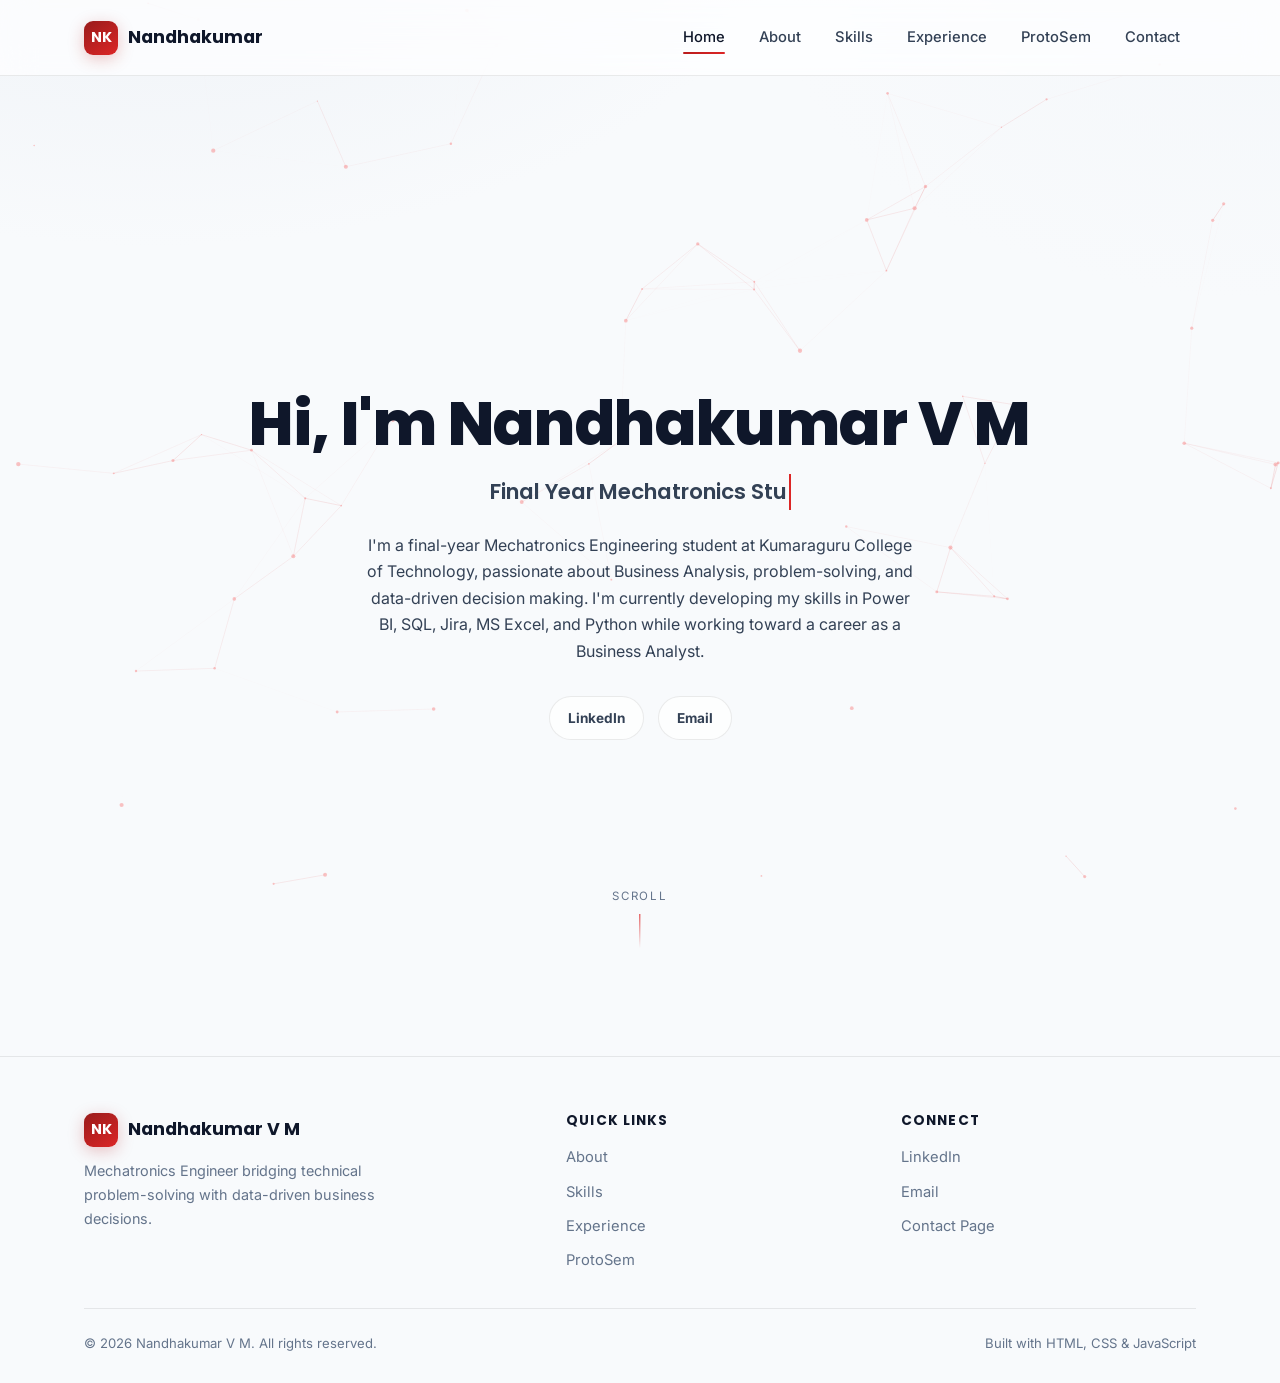
==== commit 07db7b91: "refactor: remove hero visual and transition layout to centered flexbox column" ====
--- a/index.html
+++ b/index.html
@@ -75,17 +75,7 @@
           </div>
         </div>
 
-        <div class="hero-visual">
-          <div class="orbit-frame">
-            <div class="orbit-ring"></div>
-            <div class="orbit-ring ring-2"></div>
-            <div class="avatar-core">NK</div>
-            <div class="orbit-chip chip-1">Power BI</div>
-            <div class="orbit-chip chip-2">SQL</div>
-            <div class="orbit-chip chip-3">Python</div>
-            <div class="orbit-chip chip-4">Jira</div>
-          </div>
-        </div>
+
 
       </div>
 
--- a/style.css
+++ b/style.css
@@ -370,10 +370,11 @@
 .hero-grid{
   position:relative;
   z-index:2;
-  display:grid;
-  grid-template-columns: 1.15fr 0.85fr;
+  display:flex;
+  flex-direction:column;
+  align-items:center;
+  text-align:center;
   gap:48px;
-  align-items:center;
   width:100%;
 }
 
@@ -432,13 +433,14 @@
 
 .hero p.desc{
   max-width:560px;
+  margin: 0 auto 32px auto;
   font-size:1rem;
   color:var(--text-1);
-  margin-bottom:32px;
 }
 
 .hero-social{
   display:flex;
+  justify-content:center;
   gap:14px;
   margin-top:30px;
 }
@@ -646,48 +648,27 @@
   gap:20px;
 }
 .skill-panel{ display:none; }
-.skill-panel.active{ display:grid; grid-template-columns:repeat(2,1fr); gap:20px; }
-
-.skill-card{
-  padding:24px;
-  transition: transform var(--dur-fast) var(--ease), border-color var(--dur-fast) var(--ease);
-}
-.skill-card:hover{
-  transform: translateY(-6px);
-  border-color: var(--border-glass-hover);
-}
-.skill-top{
-  display:flex;
-  justify-content:space-between;
-  align-items:center;
-  margin-bottom:14px;
-}
-.skill-name{
+.skill-panel.active{ display:block; }
+
+.skills-list{
+  display:flex;
+  flex-wrap:wrap;
+  gap:14px;
+}
+.skill-tag{
+  padding:14px 28px;
+  border-radius:var(--r-pill);
   font-family:var(--font-display);
   font-weight:600;
+  font-size:0.95rem;
   color:var(--text-0);
-  font-size:0.98rem;
-}
-.skill-pct{
-  font-family:var(--font-display);
-  font-weight:700;
-  font-size:0.92rem;
-  color:var(--accent-2);
-}
-.progress-track{
-  width:100%;
-  height:9px;
-  border-radius:var(--r-pill);
-  background: rgba(0,0,0,0.05);
-  overflow:hidden;
-}
-.progress-fill{
-  height:100%;
-  width:0%;
-  border-radius:var(--r-pill);
-  background: linear-gradient(90deg, var(--accent-dim), var(--accent-2));
-  transition: width 1.4s var(--ease);
-  box-shadow: 0 0 14px var(--accent-glow);
+  transition: transform var(--dur-fast) var(--ease), border-color var(--dur-fast) var(--ease), box-shadow var(--dur-fast) var(--ease);
+  cursor:default;
+}
+.skill-tag:hover{
+  transform: translateY(-4px);
+  border-color: var(--border-glass-hover);
+  box-shadow: 0 8px 24px var(--accent-glow);
 }
 
 /* ---------- 12. Experience Timeline ---------- */
@@ -700,10 +681,10 @@
 .timeline::before{
   content:"";
   position:absolute;
-  left:6px; top:6px; bottom:6px;
-  width:2px;
+  left:6.5px; top:6px; bottom:6px;
+  width:1px;
   background: linear-gradient(var(--accent), transparent 95%);
-  opacity:0.4;
+  opacity:0.25;
 }
 .timeline-item{
   position:relative;
@@ -712,12 +693,12 @@
 .timeline-item:last-child{ padding-bottom:0; }
 .timeline-dot{
   position:absolute;
-  left:-32px; top:6px;
-  width:14px; height:14px;
+  left:-30px; top:8px;
+  width:10px; height:10px;
   border-radius:50%;
   background: var(--bg-0);
   border:2px solid var(--accent-2);
-  box-shadow: 0 0 0 4px rgba(220,38,38,0.15);
+  box-shadow: 0 0 0 3px rgba(220,38,38,0.12);
 }
 .timeline-item.is-visible .timeline-dot{
   animation: dot-pop .5s var(--ease);
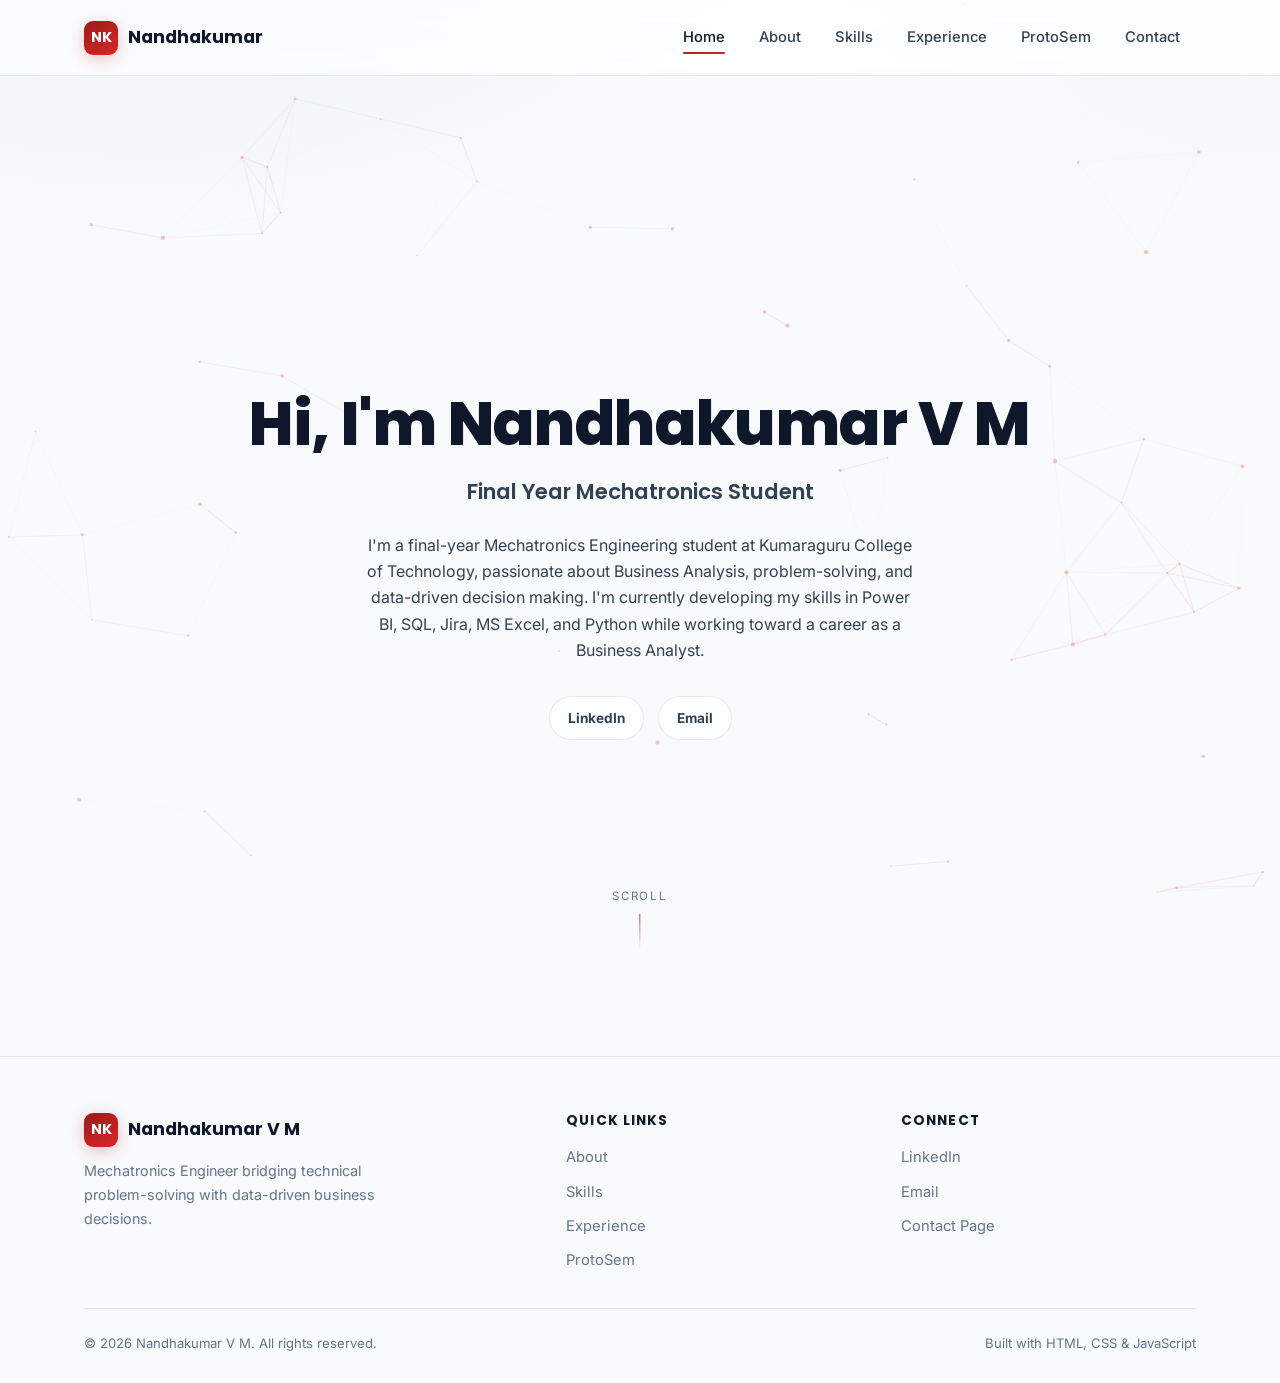
==== commit 31a336b6: "refactor: replace JavaScript-based typing effect with CSS-driven rolling text animation" ====
--- a/index.html
+++ b/index.html
@@ -53,9 +53,14 @@
 
           <h1>Hi, I'm Nandhakumar V M</h1>
 
-          <p class="typing-line">
-            <span id="typing-text" data-phrases='["Final Year Mechatronics Student", "Aspiring Business Analyst", "Formula Student Engineer"]'></span><span class="typing-cursor">&nbsp;</span>
-          </p>
+          <div class="rolling-text-container">
+            <div class="rolling-text-inner">
+              <span>Final Year Mechatronics Student</span>
+              <span>Aspiring Business Analyst</span>
+              <span>Formula Student Engineer</span>
+              <span>Final Year Mechatronics Student</span>
+            </div>
+          </div>
 
           <p class="desc">
             I'm a final-year Mechatronics Engineering student at Kumaraguru College of Technology, passionate about
--- a/style.css
+++ b/style.css
@@ -414,22 +414,35 @@
   color:transparent;
 }
 
-.typing-line{
-  font-family:var(--font-display);
+.rolling-text-container {
+  font-family: var(--font-display);
   font-size: clamp(1.05rem, 2vw, 1.35rem);
-  font-weight:600;
+  font-weight: 600;
   color: var(--text-1);
-  min-height: 1.6em;
-  margin-bottom:22px;
-}
-.typing-cursor{
-  display:inline-block;
-  width:2px;
-  background:var(--accent-2);
-  margin-left:2px;
-  animation: blink 0.9s steps(1) infinite;
-}
-@keyframes blink{ 50%{ opacity:0; } }
+  height: 1.6em;
+  margin-bottom: 22px;
+  overflow: hidden;
+  position: relative;
+  display: flex;
+  justify-content: center;
+}
+.rolling-text-inner {
+  display: flex;
+  flex-direction: column;
+  animation: rollUp 8s cubic-bezier(0.68, -0.55, 0.265, 1.55) infinite;
+}
+.rolling-text-inner span {
+  height: 1.6em;
+  display: flex;
+  align-items: center;
+  justify-content: center;
+}
+@keyframes rollUp {
+  0%, 20% { transform: translateY(0); }
+  33%, 53% { transform: translateY(-1.6em); }
+  66%, 86% { transform: translateY(-3.2em); }
+  100% { transform: translateY(-4.8em); }
+}
 
 .hero p.desc{
   max-width:560px;
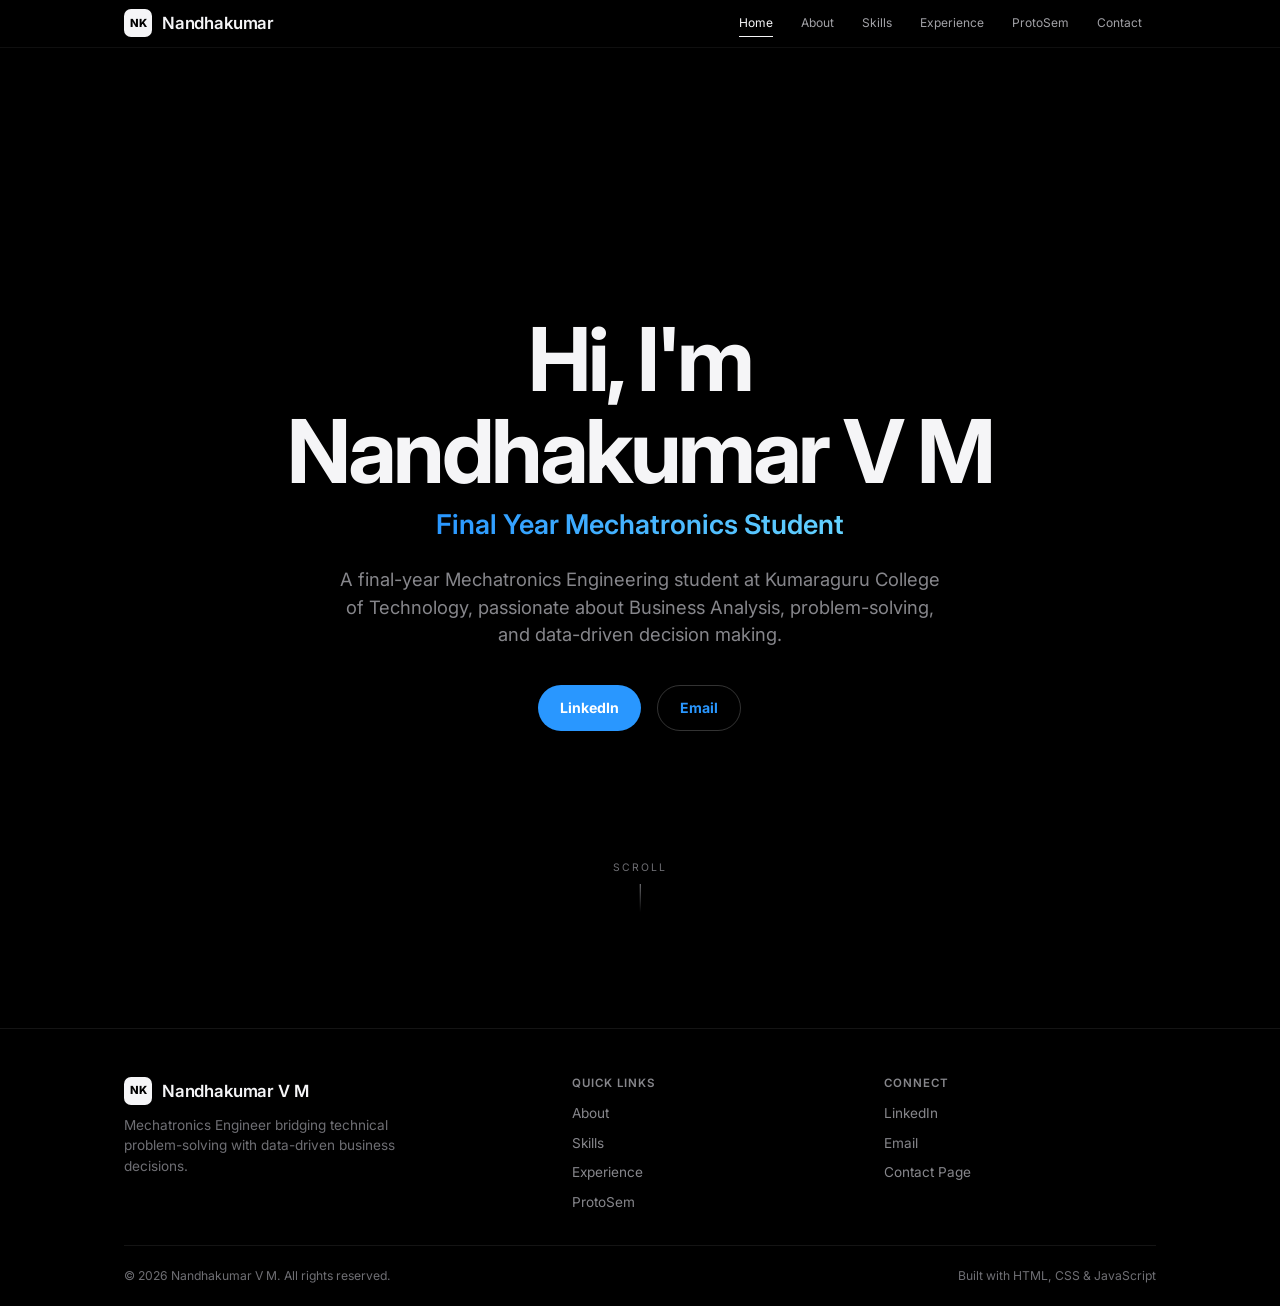
==== commit 9df6bcd4: "feat: transition to Apple-style aesthetic with ambient background glows and refined UI content" ====
--- a/index.html
+++ b/index.html
@@ -13,14 +13,11 @@
   <!-- Loading Screen -->
   <div id="loading-screen" aria-hidden="true">
     <div class="loader-mark"></div>
-    <div class="loader-text">Loading Portfolio</div>
+    <div class="loader-text">Loading</div>
   </div>
 
   <!-- Scroll Progress Bar -->
   <div id="scroll-progress"></div>
-
-  <!-- Particle Background -->
-  <canvas id="particle-canvas"></canvas>
 
   <!-- Navigation -->
   <header class="navbar">
@@ -50,8 +47,7 @@
 
         <div class="hero-content">
 
-
-          <h1>Hi, I'm Nandhakumar V M</h1>
+          <h1>Hi, I'm<br>Nandhakumar V M</h1>
 
           <div class="rolling-text-container">
             <div class="rolling-text-inner">
@@ -63,12 +59,9 @@
           </div>
 
           <p class="desc">
-            I'm a final-year Mechatronics Engineering student at Kumaraguru College of Technology, passionate about
-            Business Analysis, problem-solving, and data-driven decision making. I'm currently developing my skills in
-            Power BI, SQL, Jira, MS Excel, and Python while working toward a career as a Business Analyst.
+            A final-year Mechatronics Engineering student at Kumaraguru College of Technology, passionate about
+            Business Analysis, problem-solving, and data-driven decision making.
           </p>
-
-
 
           <div class="hero-social">
             <a href="https://www.linkedin.com/in/nandhakumar-v-m-8479002b8" target="_blank" rel="noopener" class="social-pill">
@@ -79,8 +72,6 @@
             </a>
           </div>
         </div>
-
-
 
       </div>
 
--- a/style.css
+++ b/style.css
@@ -1,5 +1,5 @@
 /* =========================================================
-   NANDHAKUMAR V M — PORTFOLIO STYLESHEET
+   NANDHAKUMAR V M — APPLE-STYLE PORTFOLIO
    Structure:
    1. Fonts & Variables
    2. Reset & Base
@@ -21,1061 +21,1230 @@
    18. Responsive Media Queries
    ========================================================= */
 
-@import url('https://fonts.googleapis.com/css2?family=Poppins:wght@400;500;600;700;800&family=Inter:wght@400;500;600;700&display=swap');
-
 /* ---------- 1. Fonts & Variables ---------- */
-:root{
-  /* Palette */
-  --bg-0:#f8fafc;
-  --bg-1:#f1f5f9;
-  --bg-2:#e2e8f0;
-  --surface:rgba(255,255,255,0.7);
-  --surface-strong:rgba(255,255,255,0.9);
-  --border-glass:rgba(0,0,0,0.08);
-  --border-glass-hover:rgba(220,38,38,0.45);
-
-  --accent:#b91c1c;
-  --accent-2:#dc2626;
-  --accent-dim:#991b1b;
-  --accent-glow:rgba(185,28,28,0.25);
-
-  --text-0:#0f172a;
-  --text-1:#334155;
-  --text-2:#64748b;
-
-  --success:#10b981;
-
-  /* Typography */
-  --font-display:'Poppins', sans-serif;
-  --font-body:'Inter', sans-serif;
+@import url('https://fonts.googleapis.com/css2?family=Inter:wght@300;400;500;600;700;800;900&display=swap');
+
+:root {
+  /* Apple Palette — Dark */
+  --bg-0: #000000;
+  --bg-1: #0a0a0a;
+  --bg-2: #1d1d1f;
+  --surface: rgba(29, 29, 31, 0.72);
+  --surface-strong: rgba(29, 29, 31, 0.92);
+  --surface-card: #1d1d1f;
+  --border-glass: rgba(255, 255, 255, 0.08);
+  --border-glass-hover: rgba(255, 255, 255, 0.2);
+
+  --accent: #2997ff;
+  --accent-2: #0071e3;
+  --accent-dim: #0077ed;
+  --accent-glow: rgba(41, 151, 255, 0.2);
+
+  --text-0: #f5f5f7;
+  --text-1: #a1a1a6;
+  --text-2: #86868b;
+  --text-3: #6e6e73;
+
+  --success: #30d158;
+
+  /* Typography — Apple System Stack */
+  --font-display: 'SF Pro Display', 'Inter', -apple-system, BlinkMacSystemFont, 'Segoe UI', Roboto, Helvetica, Arial, sans-serif;
+  --font-body: 'SF Pro Text', 'Inter', -apple-system, BlinkMacSystemFont, 'Segoe UI', Roboto, Helvetica, Arial, sans-serif;
 
   /* Radii */
-  --r-sm:10px;
-  --r-md:16px;
-  --r-lg:24px;
-  --r-pill:999px;
+  --r-sm: 12px;
+  --r-md: 18px;
+  --r-lg: 28px;
+  --r-pill: 980px;
 
   /* Shadows */
-  --shadow-glow: 0 0 40px var(--accent-glow);
-  --shadow-card: 0 10px 30px rgba(0,0,0,0.06);
-
-  /* Motion */
-  --ease: cubic-bezier(.16,.84,.44,1);
-  --dur-fast: .2s;
-  --dur-med: .45s;
-  --dur-slow: .8s;
-
-  --nav-h: 76px;
-}
-
-*, *::before, *::after{ box-sizing:border-box; margin:0; padding:0; }
-
-html{
-  scroll-behavior:smooth;
+  --shadow-glow: 0 0 60px rgba(41, 151, 255, 0.15);
+  --shadow-card: 0 2px 12px rgba(0, 0, 0, 0.4);
+
+  /* Motion — Apple-style */
+  --ease: cubic-bezier(0.25, 0.46, 0.45, 0.94);
+  --ease-spring: cubic-bezier(0.16, 0.84, 0.44, 1);
+  --dur-fast: 0.2s;
+  --dur-med: 0.5s;
+  --dur-slow: 0.8s;
+
+  --nav-h: 48px;
+}
+
+/* ---------- 2. Reset & Base ---------- */
+*, *::before, *::after {
+  box-sizing: border-box;
+  margin: 0;
+  padding: 0;
+}
+
+html {
+  scroll-behavior: smooth;
   scroll-padding-top: var(--nav-h);
 }
 
-body{
-  background: radial-gradient(1200px 700px at 12% -10%, rgba(226,232,240,0.5) 0%, transparent 55%),
-              radial-gradient(1000px 600px at 100% 0%, rgba(241,245,249,0.5) 0%, transparent 50%),
-              var(--bg-0);
+body {
+  background: var(--bg-0);
   color: var(--text-1);
   font-family: var(--font-body);
-  line-height:1.65;
-  overflow-x:hidden;
-  min-height:100vh;
-}
-
-img{ max-width:100%; display:block; }
-a{ color:inherit; text-decoration:none; }
-ul{ list-style:none; }
-button, input, textarea{ font-family:inherit; }
-
-h1,h2,h3,h4{
+  font-size: 17px;
+  line-height: 1.58;
+  font-weight: 400;
+  overflow-x: hidden;
+  min-height: 100vh;
+  -webkit-font-smoothing: antialiased;
+  -moz-osx-font-smoothing: grayscale;
+}
+
+img { max-width: 100%; display: block; }
+a { color: inherit; text-decoration: none; }
+ul { list-style: none; }
+button, input, textarea { font-family: inherit; }
+
+h1, h2, h3, h4 {
   font-family: var(--font-display);
   color: var(--text-0);
-  line-height:1.2;
-  letter-spacing:-0.01em;
-}
-
-::selection{ background:var(--accent); color:#fff; }
-
-:focus-visible{
-  outline: 2px solid var(--accent-2);
+  line-height: 1.08;
+  letter-spacing: -0.03em;
+  font-weight: 700;
+}
+
+::selection {
+  background: var(--accent);
+  color: #fff;
+}
+
+:focus-visible {
+  outline: 2px solid var(--accent);
   outline-offset: 3px;
   border-radius: 4px;
 }
 
-@media (prefers-reduced-motion: reduce){
-  *{ animation-duration:0.001ms !important; animation-iteration-count:1 !important; transition-duration:0.001ms !important; scroll-behavior:auto !important; }
+@media (prefers-reduced-motion: reduce) {
+  * {
+    animation-duration: 0.001ms !important;
+    animation-iteration-count: 1 !important;
+    transition-duration: 0.001ms !important;
+    scroll-behavior: auto !important;
+  }
 }
 
 /* ---------- 3. Utility / Layout ---------- */
-.container{
-  width:100%;
-  max-width:1160px;
-  margin:0 auto;
-  padding:0 24px;
-}
-
-.section{
-  padding: 110px 0 70px;
-}
-
-.eyebrow{
-  display:inline-flex;
-  align-items:center;
-  gap:8px;
-  font-family:var(--font-display);
-  font-size:0.78rem;
-  font-weight:600;
-  letter-spacing:0.14em;
-  text-transform:uppercase;
-  color:var(--accent-2);
-  margin-bottom:14px;
-}
-.eyebrow::before{
-  content:"";
-  width:22px; height:2px;
-  background:linear-gradient(90deg,var(--accent),transparent);
-  display:inline-block;
-}
-
-.glass{
+.container {
+  width: 100%;
+  max-width: 1080px;
+  margin: 0 auto;
+  padding: 0 24px;
+}
+
+.section {
+  padding: 120px 0 80px;
+}
+
+.eyebrow {
+  display: inline-flex;
+  align-items: center;
+  gap: 8px;
+  font-family: var(--font-display);
+  font-size: 0.76rem;
+  font-weight: 600;
+  letter-spacing: 0.04em;
+  text-transform: uppercase;
+  color: var(--text-2);
+  margin-bottom: 12px;
+}
+.eyebrow::before {
+  content: "";
+  width: 0;
+  height: 0;
+  display: none;
+}
+
+.glass {
+  background: var(--surface-card);
+  border: 1px solid var(--border-glass);
+  border-radius: var(--r-lg);
+  box-shadow: var(--shadow-card);
+}
+
+.reveal {
+  opacity: 0;
+  transform: translateY(30px);
+  transition: opacity 0.9s var(--ease), transform 0.9s var(--ease);
+}
+.reveal.is-visible {
+  opacity: 1;
+  transform: none;
+}
+
+/* Staggered reveal delays */
+.reveal:nth-child(1) { transition-delay: 0s; }
+.reveal:nth-child(2) { transition-delay: 0.1s; }
+.reveal:nth-child(3) { transition-delay: 0.2s; }
+.reveal:nth-child(4) { transition-delay: 0.3s; }
+.reveal:nth-child(5) { transition-delay: 0.4s; }
+.reveal:nth-child(6) { transition-delay: 0.5s; }
+
+/* ---------- 4. Loading Screen ---------- */
+#loading-screen {
+  position: fixed;
+  inset: 0;
+  z-index: 9999;
+  background: var(--bg-0);
+  display: flex;
+  align-items: center;
+  justify-content: center;
+  flex-direction: column;
+  gap: 20px;
+  transition: opacity 0.6s var(--ease), visibility 0.6s var(--ease);
+}
+#loading-screen.hidden {
+  opacity: 0;
+  visibility: hidden;
+  pointer-events: none;
+}
+.loader-mark {
+  width: 40px;
+  height: 40px;
+  border-radius: 50%;
+  border: 2px solid var(--border-glass);
+  border-top-color: var(--text-0);
+  animation: spin 0.8s linear infinite;
+}
+.loader-text {
+  font-family: var(--font-display);
+  font-size: 0.72rem;
+  letter-spacing: 0.18em;
+  text-transform: uppercase;
+  color: var(--text-2);
+}
+@keyframes spin { to { transform: rotate(360deg); } }
+
+/* ---------- 5. Scroll Progress Bar ---------- */
+#scroll-progress {
+  position: fixed;
+  top: 0;
+  left: 0;
+  height: 2px;
+  width: 0%;
+  background: linear-gradient(90deg, var(--accent), var(--accent-2));
+  z-index: 1001;
+  transition: width 0.12s linear;
+}
+
+/* ---------- Ambient Canvas ---------- */
+#particle-canvas {
+  position: fixed;
+  inset: 0;
+  z-index: 0;
+  pointer-events: none;
+  opacity: 0.4;
+}
+
+/* ---------- 6. Navigation — Apple Style ---------- */
+.navbar {
+  position: fixed;
+  top: 0;
+  left: 0;
+  right: 0;
+  z-index: 1000;
+  height: var(--nav-h);
+  display: flex;
+  align-items: center;
+  background: rgba(0, 0, 0, 0.72);
+  backdrop-filter: saturate(180%) blur(20px);
+  -webkit-backdrop-filter: saturate(180%) blur(20px);
+  border-bottom: 1px solid rgba(255, 255, 255, 0.06);
+  transition: background 0.3s var(--ease);
+}
+.navbar.scrolled {
+  background: rgba(0, 0, 0, 0.88);
+}
+.nav-inner {
+  width: 100%;
+  max-width: 1080px;
+  margin: 0 auto;
+  padding: 0 24px;
+  display: flex;
+  align-items: center;
+  justify-content: space-between;
+}
+.brand {
+  font-family: var(--font-display);
+  font-weight: 600;
+  font-size: 1.05rem;
+  color: var(--text-0);
+  display: flex;
+  align-items: center;
+  gap: 10px;
+  letter-spacing: -0.01em;
+}
+.brand-mark {
+  width: 28px;
+  height: 28px;
+  border-radius: 7px;
+  display: grid;
+  place-items: center;
+  background: var(--text-0);
+  color: var(--bg-0);
+  font-size: 0.7rem;
+  font-weight: 800;
+  letter-spacing: 0;
+}
+
+.nav-links {
+  display: flex;
+  align-items: center;
+  gap: 0;
+}
+.nav-links a {
+  position: relative;
+  font-size: 0.75rem;
+  font-weight: 400;
+  color: var(--text-1);
+  padding: 8px 14px;
+  border-radius: var(--r-pill);
+  transition: color var(--dur-fast) var(--ease);
+  letter-spacing: 0;
+}
+.nav-links a::after {
+  content: "";
+  position: absolute;
+  left: 14px;
+  right: 14px;
+  bottom: 4px;
+  height: 1px;
+  background: var(--text-0);
+  transform: scaleX(0);
+  transform-origin: left;
+  transition: transform var(--dur-med) var(--ease);
+}
+.nav-links a:hover {
+  color: var(--text-0);
+}
+.nav-links a:hover::after {
+  transform: scaleX(1);
+}
+.nav-links a.active {
+  color: var(--text-0);
+}
+.nav-links a.active::after {
+  transform: scaleX(1);
+}
+
+.nav-toggle {
+  display: none;
+  width: 38px;
+  height: 38px;
+  border-radius: 8px;
+  border: 1px solid var(--border-glass);
+  background: transparent;
+  color: var(--text-0);
+  align-items: center;
+  justify-content: center;
+  cursor: pointer;
+}
+.nav-toggle span,
+.nav-toggle span::before,
+.nav-toggle span::after {
+  content: "";
+  display: block;
+  width: 16px;
+  height: 1.5px;
+  background: var(--text-0);
+  position: relative;
+  transition: transform var(--dur-fast) var(--ease), opacity var(--dur-fast) var(--ease);
+}
+.nav-toggle span::before { position: absolute; top: -5px; }
+.nav-toggle span::after { position: absolute; top: 5px; }
+.nav-toggle.open span { background: transparent; }
+.nav-toggle.open span::before { transform: translateY(5px) rotate(45deg); }
+.nav-toggle.open span::after { transform: translateY(-5px) rotate(-45deg); }
+
+/* ---------- 7. Buttons — Apple Style ---------- */
+.btn {
+  display: inline-flex;
+  align-items: center;
+  justify-content: center;
+  gap: 8px;
+  font-family: var(--font-display);
+  font-weight: 400;
+  font-size: 0.94rem;
+  padding: 12px 24px;
+  border-radius: var(--r-pill);
+  cursor: pointer;
+  border: none;
+  transition: all var(--dur-fast) var(--ease);
+  white-space: nowrap;
+}
+.btn:active {
+  transform: scale(0.97);
+}
+
+.btn-primary {
+  background: var(--accent);
+  color: #fff;
+}
+.btn-primary:hover {
+  background: var(--accent-dim);
+}
+
+.btn-ghost {
+  background: transparent;
+  color: var(--accent);
+  border: none;
+  padding: 12px 0;
+  font-size: 1.05rem;
+}
+.btn-ghost:hover {
+  text-decoration: underline;
+}
+.btn-ghost::after {
+  content: " ›";
+  font-size: 1.2em;
+}
+
+.btn-row {
+  display: flex;
+  flex-wrap: wrap;
+  gap: 16px;
+  align-items: center;
+}
+
+/* ---------- 8. Hero / Home — Apple Style ---------- */
+.hero {
+  position: relative;
+  min-height: 100vh;
+  display: flex;
+  align-items: center;
+  justify-content: center;
+  padding-top: var(--nav-h);
+  overflow: hidden;
+}
+
+.hero-grid {
+  position: relative;
+  z-index: 2;
+  display: flex;
+  flex-direction: column;
+  align-items: center;
+  text-align: center;
+  gap: 24px;
+  width: 100%;
+  max-width: 900px;
+  margin: 0 auto;
+  padding: 0 24px;
+}
+
+.hero-eyebrow {
+  display: inline-flex;
+  align-items: center;
+  gap: 10px;
+  padding: 6px 14px;
+  border-radius: var(--r-pill);
   background: var(--surface);
   border: 1px solid var(--border-glass);
+  font-size: 0.76rem;
+  font-weight: 500;
+  color: var(--text-1);
+  margin-bottom: 16px;
+}
+.hero-eyebrow .dot {
+  width: 6px;
+  height: 6px;
+  border-radius: 50%;
+  background: var(--success);
+  box-shadow: 0 0 8px var(--success);
+  animation: pulse-dot 2s ease-in-out infinite;
+}
+@keyframes pulse-dot {
+  0%, 100% { opacity: 1; }
+  50% { opacity: 0.3; }
+}
+
+.hero h1 {
+  font-size: clamp(3rem, 8vw, 5.5rem);
+  font-weight: 700;
+  letter-spacing: -0.04em;
+  line-height: 1.05;
+  margin-bottom: 8px;
+  color: var(--text-0);
+}
+
+.rolling-text-container {
+  font-family: var(--font-display);
+  font-size: clamp(1.2rem, 2.5vw, 1.7rem);
+  font-weight: 600;
+  height: 1.5em;
+  margin-bottom: 20px;
+  overflow: hidden;
+  position: relative;
+  display: flex;
+  justify-content: center;
+}
+.rolling-text-inner {
+  display: flex;
+  flex-direction: column;
+  animation: rollUp 9s cubic-bezier(0.65, 0, 0.35, 1) infinite;
+}
+.rolling-text-inner span {
+  height: 1.5em;
+  display: flex;
+  align-items: center;
+  justify-content: center;
+  background: linear-gradient(90deg, var(--accent), #64d2ff);
+  -webkit-background-clip: text;
+  background-clip: text;
+  color: transparent;
+}
+@keyframes rollUp {
+  0%, 22%  { transform: translateY(0); }
+  33%, 55% { transform: translateY(-1.5em); }
+  66%, 88% { transform: translateY(-3em); }
+  100%     { transform: translateY(-4.5em); }
+}
+
+.hero p.desc {
+  max-width: 600px;
+  margin: 0 auto 36px auto;
+  font-size: 1.15rem;
+  line-height: 1.5;
+  color: var(--text-2);
+  font-weight: 400;
+}
+
+.hero-social {
+  display: flex;
+  justify-content: center;
+  gap: 16px;
+  margin-top: 24px;
+}
+.social-pill {
+  display: inline-flex;
+  align-items: center;
+  gap: 8px;
+  padding: 11px 22px;
+  border-radius: var(--r-pill);
+  background: var(--accent);
+  color: #fff;
+  font-size: 0.88rem;
+  font-weight: 500;
+  transition: all var(--dur-fast) var(--ease);
+}
+.social-pill:hover {
+  background: var(--accent-dim);
+  transform: scale(1.03);
+}
+.social-pill:nth-child(2) {
+  background: transparent;
+  border: 1px solid var(--border-glass-hover);
+  color: var(--accent);
+}
+.social-pill:nth-child(2):hover {
+  background: rgba(255, 255, 255, 0.06);
+}
+
+.hero-visual {
+  position: relative;
+  display: flex;
+  align-items: center;
+  justify-content: center;
+}
+
+.scroll-cue {
+  position: absolute;
+  bottom: 36px;
+  left: 50%;
+  transform: translateX(-50%);
+  display: flex;
+  flex-direction: column;
+  align-items: center;
+  gap: 8px;
+  font-size: 0.65rem;
+  letter-spacing: 0.2em;
+  text-transform: uppercase;
+  color: var(--text-3);
+  z-index: 2;
+}
+.scroll-cue .stem {
+  width: 1px;
+  height: 28px;
+  background: linear-gradient(var(--text-2), transparent);
+  animation: stem-move 2s ease-in-out infinite;
+}
+@keyframes stem-move {
+  0% { transform: scaleY(0.3); opacity: 0.3; transform-origin: top; }
+  50% { transform: scaleY(1); opacity: 1; }
+  100% { transform: scaleY(0.3); opacity: 0.3; transform-origin: bottom; }
+}
+
+/* ---------- 9. Section Headings ---------- */
+.section-head {
+  max-width: 680px;
+  margin-bottom: 60px;
+}
+.section-head h2 {
+  font-size: clamp(2rem, 4vw, 3.2rem);
+  font-weight: 700;
+  margin-bottom: 14px;
+  letter-spacing: -0.03em;
+}
+.section-head p {
+  color: var(--text-2);
+  font-size: 1.05rem;
+}
+
+/* ---------- 10. About Page ---------- */
+.about-grid {
+  display: flex;
+  flex-direction: column;
+  align-items: center;
+  gap: 48px;
+}
+.about-card {
+  padding: 40px;
+  background: var(--surface-card);
+  border: 1px solid var(--border-glass);
   border-radius: var(--r-lg);
-  backdrop-filter: blur(18px) saturate(140%);
-  -webkit-backdrop-filter: blur(18px) saturate(140%);
-  box-shadow: var(--shadow-card);
-}
-
-.reveal{
-  opacity:0;
-  transform: translateY(28px);
-  transition: opacity .8s var(--ease), transform .8s var(--ease);
-}
-.reveal.is-visible{
-  opacity:1;
-  transform:none;
-}
-
-/* ---------- 4. Loading Screen ---------- */
-#loading-screen{
-  position:fixed; inset:0;
-  z-index:9999;
+}
+.info-list {
+  display: flex;
+  flex-direction: column;
+  gap: 0;
+  margin-top: 8px;
+}
+.info-row {
+  display: flex;
+  justify-content: space-between;
+  gap: 16px;
+  padding: 18px 0;
+  border-bottom: 1px solid var(--border-glass);
+  font-size: 0.94rem;
+}
+.info-row:last-child {
+  border-bottom: none;
+  padding-bottom: 0;
+}
+.info-row .label {
+  color: var(--text-2);
+  font-weight: 400;
+}
+.info-row .value {
+  color: var(--text-0);
+  font-weight: 500;
+  text-align: right;
+}
+
+.motivation-card {
+  padding: 40px;
+  margin-bottom: 28px;
+  background: var(--surface-card);
+  border: 1px solid var(--border-glass);
+  border-radius: var(--r-lg);
+}
+.tag-grid {
+  display: flex;
+  flex-wrap: wrap;
+  gap: 10px;
+  margin-top: 18px;
+}
+.tag-pill {
+  padding: 8px 18px;
+  border-radius: var(--r-pill);
+  background: rgba(255, 255, 255, 0.06);
+  border: 1px solid var(--border-glass);
+  font-size: 0.85rem;
+  color: var(--text-1);
+  transition: all var(--dur-fast) var(--ease);
+}
+.tag-pill:hover {
+  border-color: var(--border-glass-hover);
+  color: var(--text-0);
+  background: rgba(255, 255, 255, 0.1);
+}
+
+.hobby-card {
+  padding: 24px;
+  display: flex;
+  align-items: center;
+  gap: 18px;
+  background: var(--surface-card);
+  border: 1px solid var(--border-glass);
+  border-radius: var(--r-lg);
+}
+.hobby-icon {
+  width: 48px;
+  height: 48px;
+  border-radius: 12px;
+  display: grid;
+  place-items: center;
+  background: rgba(255, 255, 255, 0.08);
+  font-size: 1.4rem;
+  flex-shrink: 0;
+}
+
+/* ---------- 11. Skills Page ---------- */
+.skills-tabs {
+  display: flex;
+  gap: 2px;
+  margin-bottom: 42px;
+  background: rgba(255, 255, 255, 0.06);
+  border-radius: var(--r-pill);
+  padding: 3px;
+  width: fit-content;
+}
+.skills-tab {
+  padding: 10px 24px;
+  border-radius: var(--r-pill);
+  background: transparent;
+  border: none;
+  font-family: var(--font-display);
+  font-weight: 500;
+  font-size: 0.85rem;
+  color: var(--text-2);
+  cursor: pointer;
+  transition: all var(--dur-fast) var(--ease);
+}
+.skills-tab.active {
+  color: var(--text-0);
+  background: rgba(255, 255, 255, 0.12);
+}
+.skills-tab:hover:not(.active) {
+  color: var(--text-1);
+}
+
+.skills-grid {
+  display: grid;
+  grid-template-columns: repeat(2, 1fr);
+  gap: 20px;
+}
+.skill-panel { display: none; }
+.skill-panel.active { display: block; }
+
+.skills-list {
+  display: flex;
+  flex-wrap: wrap;
+  gap: 12px;
+}
+.skill-tag {
+  padding: 14px 28px;
+  border-radius: var(--r-lg);
+  font-family: var(--font-display);
+  font-weight: 500;
+  font-size: 0.95rem;
+  color: var(--text-0);
+  background: var(--surface-card);
+  border: 1px solid var(--border-glass);
+  transition: all var(--dur-fast) var(--ease);
+  cursor: default;
+}
+.skill-tag:hover {
+  transform: translateY(-3px);
+  border-color: var(--border-glass-hover);
+  background: rgba(255, 255, 255, 0.08);
+  box-shadow: 0 8px 30px rgba(0, 0, 0, 0.3);
+}
+
+/* ---------- 12. Experience Timeline ---------- */
+.timeline {
+  position: relative;
+  max-width: 820px;
+  margin: 0 auto;
+  padding-left: 36px;
+}
+.timeline::before {
+  content: "";
+  position: absolute;
+  left: 6px;
+  top: 6px;
+  bottom: 6px;
+  width: 1px;
+  background: linear-gradient(var(--text-3), transparent 95%);
+  opacity: 0.4;
+}
+.timeline-item {
+  position: relative;
+  padding-bottom: 48px;
+}
+.timeline-item:last-child { padding-bottom: 0; }
+.timeline-dot {
+  position: absolute;
+  left: -33px;
+  top: 8px;
+  width: 9px;
+  height: 9px;
+  border-radius: 50%;
   background: var(--bg-0);
-  display:flex;
-  align-items:center;
-  justify-content:center;
-  flex-direction:column;
-  gap:18px;
-  transition: opacity .6s var(--ease), visibility .6s var(--ease);
-}
-#loading-screen.hidden{
-  opacity:0;
-  visibility:hidden;
-  pointer-events:none;
-}
-.loader-mark{
-  width:56px; height:56px;
-  border-radius:50%;
-  border:2px solid var(--border-glass);
-  border-top-color: var(--accent-2);
-  animation: spin 0.9s linear infinite;
-}
-.loader-text{
-  font-family:var(--font-display);
-  font-size:0.85rem;
-  letter-spacing:0.25em;
-  text-transform:uppercase;
-  color:var(--text-2);
-}
-@keyframes spin{ to{ transform:rotate(360deg); } }
-
-/* ---------- 5. Scroll Progress Bar ---------- */
-#scroll-progress{
-  position:fixed;
-  top:0; left:0;
-  height:3px;
-  width:0%;
-  background: linear-gradient(90deg, var(--accent-dim), var(--accent-2));
-  z-index:1001;
-  transition: width .12s linear;
+  border: 2px solid var(--text-2);
+  transition: all 0.4s var(--ease);
+}
+.timeline-item.is-visible .timeline-dot {
+  border-color: var(--accent);
+  box-shadow: 0 0 0 3px rgba(41, 151, 255, 0.15);
+  animation: dot-pop 0.5s var(--ease);
+}
+@keyframes dot-pop {
+  0% { transform: scale(0.4); }
+  100% { transform: scale(1); }
+}
+.timeline-card {
+  padding: 28px 30px;
+  background: var(--surface-card);
+  border: 1px solid var(--border-glass);
+  border-radius: var(--r-lg);
+  transition: all var(--dur-fast) var(--ease);
+}
+.timeline-card:hover {
+  transform: translateX(4px);
+  border-color: var(--border-glass-hover);
+}
+.timeline-meta {
+  display: flex;
+  flex-wrap: wrap;
+  gap: 10px;
+  align-items: center;
+  margin-bottom: 10px;
+}
+.timeline-badge {
+  font-size: 0.68rem;
+  font-weight: 600;
+  letter-spacing: 0.04em;
+  text-transform: uppercase;
+  color: var(--accent);
+  padding: 4px 12px;
+  border-radius: var(--r-pill);
+  background: rgba(41, 151, 255, 0.1);
+  border: 1px solid rgba(41, 151, 255, 0.2);
+}
+.timeline-card h3 {
+  font-size: 1.15rem;
+  margin-bottom: 4px;
+  letter-spacing: -0.01em;
+}
+.timeline-role {
+  font-size: 0.88rem;
+  color: var(--accent);
+  font-weight: 500;
+  margin-bottom: 12px;
+}
+.timeline-card p {
+  color: var(--text-2);
+  font-size: 0.94rem;
+  line-height: 1.55;
+}
+
+/* ---------- 13. ProtoSem Weekly Journal ---------- */
+.week-card {
+  padding: 36px 38px;
+  margin-bottom: 24px;
+  background: var(--surface-card);
+  border: 1px solid var(--border-glass);
+  border-radius: var(--r-lg);
+  transition: all var(--dur-fast) var(--ease);
+  position: relative;
+}
+.week-card:hover {
+  border-color: var(--border-glass-hover);
+}
+.week-header {
+  display: flex;
+  align-items: center;
+  justify-content: space-between;
+  flex-wrap: wrap;
+  gap: 10px;
+  margin-bottom: 16px;
+  padding-bottom: 18px;
+  border-bottom: 1px solid var(--border-glass);
+}
+.week-header h2 {
+  font-size: 1.3rem;
+  display: flex;
+  align-items: center;
+  gap: 12px;
+  letter-spacing: -0.02em;
+}
+.week-header h2::before {
+  content: "";
+  width: 8px;
+  height: 8px;
+  border-radius: 50%;
+  background: var(--accent);
+  display: inline-block;
+}
+.week-header span {
+  font-size: 0.76rem;
+  font-weight: 500;
+  color: var(--text-2);
+  padding: 5px 14px;
+  border-radius: var(--r-pill);
+  background: rgba(255, 255, 255, 0.06);
+  border: 1px solid var(--border-glass);
+}
+.week-card h3 {
+  font-size: 1.08rem;
+  color: var(--accent);
+  margin-bottom: 12px;
+  letter-spacing: -0.01em;
+}
+.week-card > p {
+  font-size: 0.95rem;
+  margin-bottom: 8px;
+  color: var(--text-2);
+  line-height: 1.6;
+}
+.week-card h4 {
+  font-family: var(--font-display);
+  font-size: 0.82rem;
+  text-transform: uppercase;
+  letter-spacing: 0.06em;
+  color: var(--text-0);
+  margin-top: 24px;
+  margin-bottom: 12px;
+}
+.week-card ul {
+  display: flex;
+  flex-direction: column;
+  gap: 8px;
+}
+.week-card ul li {
+  position: relative;
+  padding-left: 20px;
+  font-size: 0.93rem;
+  color: var(--text-2);
+  line-height: 1.55;
+}
+.week-card ul li::before {
+  content: "";
+  position: absolute;
+  left: 0;
+  top: 9px;
+  width: 5px;
+  height: 5px;
+  border-radius: 50%;
+  background: var(--accent);
+}
+.week-images {
+  display: flex;
+  gap: 12px;
+  flex-wrap: wrap;
+  margin-top: 16px;
+}
+.week-images img {
+  width: 150px;
+  height: 100px;
+  object-fit: cover;
+  border-radius: var(--r-sm);
+  border: 1px solid var(--border-glass);
+}
+
+/* ---------- 14. Contact Page ---------- */
+.contact-grid {
+  display: grid;
+  grid-template-columns: 0.9fr 1.1fr;
+  gap: 40px;
+  align-items: start;
+}
+.contact-card {
+  display: flex;
+  align-items: center;
+  gap: 16px;
+  padding: 22px 24px;
+  margin-bottom: 14px;
+  background: var(--surface-card);
+  border: 1px solid var(--border-glass);
+  border-radius: var(--r-lg);
+  transition: all var(--dur-fast) var(--ease);
+}
+.contact-card:hover {
+  border-color: var(--border-glass-hover);
+  transform: translateX(4px);
+}
+.contact-icon {
+  width: 44px;
+  height: 44px;
+  border-radius: 12px;
+  display: grid;
+  place-items: center;
+  background: rgba(255, 255, 255, 0.08);
+  flex-shrink: 0;
+  font-size: 1.1rem;
+}
+.contact-card .c-label {
+  font-size: 0.76rem;
+  color: var(--text-3);
+  margin-bottom: 2px;
+  text-transform: uppercase;
+  letter-spacing: 0.04em;
+}
+.contact-card .c-value {
+  font-size: 0.94rem;
+  color: var(--text-0);
+  font-weight: 500;
+  word-break: break-word;
+}
+.copy-btn {
+  margin-left: auto;
+  flex-shrink: 0;
+  padding: 7px 14px;
+  font-size: 0.76rem;
+  border-radius: var(--r-pill);
+  background: rgba(255, 255, 255, 0.06);
+  border: 1px solid var(--border-glass);
+  color: var(--text-1);
+  cursor: pointer;
+  transition: all var(--dur-fast) var(--ease);
+}
+.copy-btn:hover {
+  border-color: var(--border-glass-hover);
+  color: var(--text-0);
+}
+.copy-btn.copied {
+  color: var(--success);
+  border-color: var(--success);
+}
+
+.map-placeholder {
+  margin-top: 8px;
+  height: 200px;
+  border-radius: var(--r-md);
+  background: var(--surface-card);
+  border: 1px solid var(--border-glass);
+  display: flex;
+  flex-direction: column;
+  align-items: center;
+  justify-content: center;
+  gap: 8px;
+  color: var(--text-3);
+  font-size: 0.85rem;
+}
+.map-pin {
+  width: 14px;
+  height: 14px;
+  border-radius: 50% 50% 50% 0;
+  background: var(--accent);
+  transform: rotate(-45deg);
   box-shadow: 0 0 12px var(--accent-glow);
 }
 
-/* ---------- Particle Canvas (Circuit Network) ---------- */
-#particle-canvas{
-  position:fixed;
-  inset:0;
-  z-index:0;
-  pointer-events:none;
-  opacity:0.55;
-}
-
-/* ---------- 6. Navigation ---------- */
-.navbar{
-  position:fixed;
-  top:0; left:0; right:0;
-  z-index:1000;
-  height: var(--nav-h);
-  display:flex;
-  align-items:center;
-  background: rgba(255,255,255,0.7);
-  backdrop-filter: blur(16px) saturate(150%);
-  -webkit-backdrop-filter: blur(16px) saturate(150%);
-  border-bottom:1px solid var(--border-glass);
-  transition: background .3s var(--ease), border-color .3s var(--ease);
-}
-.navbar.scrolled{
-  background: rgba(255,255,255,0.9);
-  box-shadow: 0 10px 30px rgba(0,0,0,0.06);
-}
-.nav-inner{
-  width:100%;
-  max-width:1160px;
-  margin:0 auto;
-  padding:0 24px;
-  display:flex;
-  align-items:center;
-  justify-content:space-between;
-}
-.brand{
-  font-family:var(--font-display);
-  font-weight:700;
-  font-size:1.1rem;
-  color:var(--text-0);
-  display:flex;
-  align-items:center;
-  gap:10px;
-}
-.brand-mark{
-  width:34px; height:34px;
-  border-radius:9px;
-  display:grid; place-items:center;
-  background: linear-gradient(145deg, var(--accent-dim), var(--accent-2));
-  color:#fff;
-  font-size:0.9rem;
-  font-weight:700;
-  box-shadow: 0 4px 16px var(--accent-glow);
-}
-
-.nav-links{
-  display:flex;
-  align-items:center;
-  gap:2px;
-}
-.nav-links a{
-  position:relative;
-  font-size:0.92rem;
-  font-weight:500;
-  color:var(--text-1);
-  padding:10px 16px;
-  border-radius:var(--r-pill);
+.contact-form {
+  padding: 36px;
+  background: var(--surface-card);
+  border: 1px solid var(--border-glass);
+  border-radius: var(--r-lg);
+}
+.form-row {
+  display: flex;
+  flex-direction: column;
+  gap: 8px;
+  margin-bottom: 20px;
+}
+.form-row label {
+  font-size: 0.82rem;
+  font-weight: 500;
+  color: var(--text-2);
+}
+.form-row input,
+.form-row textarea {
+  background: rgba(255, 255, 255, 0.04);
+  border: 1px solid var(--border-glass);
+  border-radius: var(--r-sm);
+  padding: 14px 16px;
+  color: var(--text-0);
+  font-size: 0.94rem;
+  transition: border-color var(--dur-fast) var(--ease), background var(--dur-fast) var(--ease);
+  resize: vertical;
+}
+.form-row input:focus,
+.form-row textarea:focus {
+  border-color: var(--accent);
+  background: rgba(255, 255, 255, 0.06);
+  outline: none;
+}
+.form-row input::placeholder,
+.form-row textarea::placeholder {
+  color: var(--text-3);
+}
+.form-note {
+  font-size: 0.78rem;
+  color: var(--text-3);
+  margin-top: 12px;
+}
+
+/* ---------- 15. Footer — Apple Style ---------- */
+.footer {
+  border-top: 1px solid var(--border-glass);
+  padding: 48px 0 20px;
+  margin-top: 80px;
+  position: relative;
+  z-index: 1;
+}
+.footer-grid {
+  display: grid;
+  grid-template-columns: 1.2fr 0.8fr 0.8fr;
+  gap: 40px;
+  margin-bottom: 32px;
+}
+.footer-brand p {
+  color: var(--text-3);
+  font-size: 0.85rem;
+  margin-top: 10px;
+  max-width: 320px;
+  line-height: 1.5;
+}
+.footer h4 {
+  font-size: 0.72rem;
+  text-transform: uppercase;
+  letter-spacing: 0.08em;
+  color: var(--text-2);
+  margin-bottom: 14px;
+  font-weight: 600;
+}
+.footer-links {
+  display: flex;
+  flex-direction: column;
+  gap: 8px;
+}
+.footer-links a {
+  color: var(--text-2);
+  font-size: 0.85rem;
   transition: color var(--dur-fast) var(--ease);
 }
-.nav-links a::after{
-  content:"";
-  position:absolute;
-  left:16px; right:16px; bottom:6px;
-  height:2px;
-  background: linear-gradient(90deg,var(--accent),var(--accent-2));
-  transform: scaleX(0);
-  transform-origin:left;
-  transition: transform var(--dur-med) var(--ease);
-  border-radius:2px;
-}
-.nav-links a:hover{ color:var(--text-0); }
-.nav-links a:hover::after{ transform:scaleX(1); }
-.nav-links a.active{ color:var(--text-0); }
-.nav-links a.active::after{ transform:scaleX(1); }
-
-.nav-toggle{
-  display:none;
-  width:42px; height:42px;
-  border-radius:10px;
-  border:1px solid var(--border-glass);
-  background:var(--surface);
-  color:var(--text-0);
-  align-items:center;
-  justify-content:center;
-  cursor:pointer;
-}
-.nav-toggle span, .nav-toggle span::before, .nav-toggle span::after{
-  content:"";
-  display:block;
-  width:18px; height:2px;
-  background:var(--text-0);
-  position:relative;
-  transition: transform var(--dur-fast) var(--ease), opacity var(--dur-fast) var(--ease);
-}
-.nav-toggle span::before{ position:absolute; top:-6px; }
-.nav-toggle span::after{ position:absolute; top:6px; }
-.nav-toggle.open span{ background:transparent; }
-.nav-toggle.open span::before{ transform: translateY(6px) rotate(45deg); }
-.nav-toggle.open span::after{ transform: translateY(-6px) rotate(-45deg); }
-
-/* ---------- 7. Buttons ---------- */
-.btn{
-  display:inline-flex;
-  align-items:center;
-  justify-content:center;
-  gap:8px;
-  font-family:var(--font-display);
-  font-weight:600;
-  font-size:0.92rem;
-  padding:13px 26px;
-  border-radius: var(--r-pill);
-  cursor:pointer;
-  border:1px solid transparent;
-  transition: transform var(--dur-fast) var(--ease), box-shadow var(--dur-fast) var(--ease), background var(--dur-fast) var(--ease), border-color var(--dur-fast) var(--ease);
-  white-space:nowrap;
-}
-.btn:active{ transform: translateY(1px) scale(0.99); }
-
-.btn-primary{
-  background: linear-gradient(135deg, var(--accent-dim), var(--accent-2));
-  color:#fff;
-  box-shadow: 0 8px 24px var(--accent-glow);
-}
-.btn-primary:hover{
-  box-shadow: 0 10px 32px var(--accent-glow);
-  transform: translateY(-2px);
-}
-
-.btn-ghost{
-  background: var(--surface);
-  color: var(--text-0);
-  border-color: var(--border-glass);
-}
-.btn-ghost:hover{
+.footer-links a:hover {
+  color: var(--text-0);
+}
+.footer-bottom {
+  display: flex;
+  justify-content: space-between;
+  align-items: center;
+  flex-wrap: wrap;
+  gap: 10px;
+  padding-top: 20px;
+  border-top: 1px solid var(--border-glass);
+  font-size: 0.76rem;
+  color: var(--text-3);
+}
+
+/* ---------- 16. Back To Top ---------- */
+#back-to-top {
+  position: fixed;
+  right: 24px;
+  bottom: 24px;
+  width: 44px;
+  height: 44px;
+  border-radius: 50%;
+  background: var(--surface-card);
+  border: 1px solid var(--border-glass);
+  color: var(--text-0);
+  display: grid;
+  place-items: center;
+  cursor: pointer;
+  z-index: 900;
+  opacity: 0;
+  visibility: hidden;
+  transform: translateY(12px);
+  transition: all var(--dur-fast) var(--ease);
+  font-size: 0.9rem;
+}
+#back-to-top.show {
+  opacity: 1;
+  visibility: visible;
+  transform: none;
+}
+#back-to-top:hover {
+  background: rgba(255, 255, 255, 0.1);
   border-color: var(--border-glass-hover);
   transform: translateY(-2px);
-  background: var(--surface-strong);
-}
-
-.btn-row{ display:flex; flex-wrap:wrap; gap:14px; }
-
-/* ---------- 8. Hero / Home ---------- */
-.hero{
-  position:relative;
-  min-height:100vh;
-  display:flex;
-  align-items:center;
-  padding-top: var(--nav-h);
-  overflow:hidden;
-}
-
-.hero-grid{
-  position:relative;
-  z-index:2;
-  display:flex;
-  flex-direction:column;
-  align-items:center;
-  text-align:center;
-  gap:48px;
-  width:100%;
-}
-
-.hero-eyebrow{
-  display:inline-flex;
-  align-items:center;
-  gap:10px;
-  padding:8px 16px;
-  border-radius:var(--r-pill);
-  background:var(--surface);
-  border:1px solid var(--border-glass);
-  font-size:0.8rem;
-  font-weight:600;
-  color:var(--accent-2);
-  margin-bottom:22px;
-}
-.hero-eyebrow .dot{
-  width:7px; height:7px;
-  border-radius:50%;
-  background: var(--success);
-  box-shadow: 0 0 10px var(--success);
-  animation: pulse-dot 1.8s ease-in-out infinite;
-}
-@keyframes pulse-dot{
-  0%,100%{ opacity:1; } 50%{ opacity:0.35; }
-}
-
-.hero h1{
-  font-size: clamp(2.4rem, 5vw, 3.8rem);
-  font-weight:800;
-  margin-bottom:14px;
-}
-.hero h1 span{
-  background: linear-gradient(120deg, var(--accent-2), #fca5a5 45%, var(--accent));
-  -webkit-background-clip:text;
-  background-clip:text;
-  color:transparent;
-}
-
-.rolling-text-container {
-  font-family: var(--font-display);
-  font-size: clamp(1.05rem, 2vw, 1.35rem);
-  font-weight: 600;
-  color: var(--text-1);
-  height: 1.6em;
-  margin-bottom: 22px;
-  overflow: hidden;
+}
+
+/* ---------- Page Header (inner pages) ---------- */
+.page-header {
+  padding: 140px 0 40px;
   position: relative;
-  display: flex;
-  justify-content: center;
-}
-.rolling-text-inner {
-  display: flex;
-  flex-direction: column;
-  animation: rollUp 8s cubic-bezier(0.68, -0.55, 0.265, 1.55) infinite;
-}
-.rolling-text-inner span {
-  height: 1.6em;
-  display: flex;
-  align-items: center;
-  justify-content: center;
-}
-@keyframes rollUp {
-  0%, 20% { transform: translateY(0); }
-  33%, 53% { transform: translateY(-1.6em); }
-  66%, 86% { transform: translateY(-3.2em); }
-  100% { transform: translateY(-4.8em); }
-}
-
-.hero p.desc{
-  max-width:560px;
-  margin: 0 auto 32px auto;
-  font-size:1rem;
-  color:var(--text-1);
-}
-
-.hero-social{
-  display:flex;
-  justify-content:center;
-  gap:14px;
-  margin-top:30px;
-}
-.social-pill{
-  display:flex;
-  align-items:center;
-  gap:10px;
-  padding:10px 18px;
-  border-radius:var(--r-pill);
-  background:var(--surface);
-  border:1px solid var(--border-glass);
-  font-size:0.85rem;
-  color:var(--text-1);
-  transition: all var(--dur-fast) var(--ease);
-}
-.social-pill:hover{
-  border-color: var(--border-glass-hover);
-  color:var(--text-0);
-  transform: translateY(-2px);
-}
-
-.hero-visual{
-  position:relative;
-  display:flex;
-  align-items:center;
-  justify-content:center;
-}
-.orbit-frame{
-  position:relative;
-  width:340px; height:340px;
-  border-radius:50%;
-  display:grid;
-  place-items:center;
-}
-.orbit-ring{
-  position:absolute;
-  inset:0;
-  border-radius:50%;
-  border:1px dashed var(--border-glass);
-  animation: spin-slow 18s linear infinite;
-}
-.orbit-ring.ring-2{ inset:32px; animation-duration:26s; animation-direction:reverse; }
-@keyframes spin-slow{ to{ transform:rotate(360deg); } }
-
-.avatar-core{
-  position:relative;
-  width:210px; height:210px;
-  border-radius:50%;
-  background: linear-gradient(150deg, #e2e8f0, #f8fafc);
-  border:1px solid var(--border-glass);
-  display:grid;
-  place-items:center;
-  box-shadow: 0 0 60px var(--accent-glow), inset 0 0 40px rgba(220,38,38,0.12);
-  font-family:var(--font-display);
-  font-size:3rem;
-  font-weight:800;
-  color:var(--text-0);
-  animation: float 5s ease-in-out infinite;
-}
-@keyframes float{
-  0%,100%{ transform:translateY(0px); }
-  50%{ transform:translateY(-14px); }
-}
-
-.orbit-chip{
-  position:absolute;
-  padding:8px 14px;
-  border-radius:var(--r-pill);
-  background:var(--surface-strong);
-  border:1px solid var(--border-glass);
-  font-size:0.78rem;
-  font-weight:600;
-  color:var(--text-0);
-  backdrop-filter: blur(10px);
-  animation: float 6s ease-in-out infinite;
-}
-.chip-1{ top:-6px; left:10%; animation-delay:.2s; }
-.chip-2{ bottom:6%; left:-8%; animation-delay:1s; }
-.chip-3{ bottom:10%; right:-10%; animation-delay:1.6s; }
-.chip-4{ top:8%; right:-6%; animation-delay:0.6s; }
-
-.scroll-cue{
-  position:absolute;
-  bottom:28px;
-  left:50%;
-  transform:translateX(-50%);
-  display:flex;
-  flex-direction:column;
-  align-items:center;
-  gap:8px;
-  font-size:0.72rem;
-  letter-spacing:0.15em;
-  text-transform:uppercase;
-  color:var(--text-2);
-  z-index:2;
-}
-.scroll-cue .stem{
-  width:1px; height:34px;
-  background: linear-gradient(var(--accent-2), transparent);
-  animation: stem-move 1.6s ease-in-out infinite;
-}
-@keyframes stem-move{
-  0%{ transform:scaleY(0.4); opacity:0.4; transform-origin:top; }
-  50%{ transform:scaleY(1); opacity:1; }
-  100%{ transform:scaleY(0.4); opacity:0.4; transform-origin:bottom; }
-}
-
-/* ---------- 9. Section Headings ---------- */
-.section-head{
-  max-width:640px;
-  margin-bottom:56px;
-}
-.section-head h2{
-  font-size: clamp(1.8rem, 3.4vw, 2.5rem);
-  font-weight:700;
-  margin-bottom:14px;
-}
-.section-head p{
-  color:var(--text-2);
-  font-size:1rem;
-}
-
-/* ---------- 10. About Page ---------- */
-.about-grid{
-  display:grid;
-  grid-template-columns: 0.9fr 1.1fr;
-  gap:40px;
-  align-items:start;
-}
-.about-card{
-  padding:34px;
-}
-.info-list{ display:flex; flex-direction:column; gap:18px; margin-top:6px; }
-.info-row{
-  display:flex;
-  justify-content:space-between;
-  gap:16px;
-  padding-bottom:16px;
-  border-bottom:1px solid var(--border-glass);
-  font-size:0.94rem;
-}
-.info-row:last-child{ border-bottom:none; padding-bottom:0; }
-.info-row .label{ color:var(--text-2); }
-.info-row .value{ color:var(--text-0); font-weight:600; text-align:right; }
-
-.motivation-card{ padding:34px; margin-bottom:28px; }
-.tag-grid{
-  display:flex;
-  flex-wrap:wrap;
-  gap:10px;
-  margin-top:18px;
-}
-.tag-pill{
-  padding:9px 16px;
-  border-radius:var(--r-pill);
-  background:var(--surface);
-  border:1px solid var(--border-glass);
-  font-size:0.84rem;
-  color:var(--text-1);
-  transition: all var(--dur-fast) var(--ease);
-}
-.tag-pill:hover{
-  border-color:var(--border-glass-hover);
-  color:var(--text-0);
-  background:var(--surface-strong);
-}
-
-.hobby-card{ padding:26px; display:flex; align-items:center; gap:18px; }
-.hobby-icon{
-  width:52px; height:52px;
-  border-radius:14px;
-  display:grid; place-items:center;
-  background: linear-gradient(145deg, var(--accent-dim), var(--accent-2));
-  font-size:1.4rem;
-  flex-shrink:0;
-}
-
-/* ---------- 11. Skills Page ---------- */
-.skills-tabs{
-  display:flex;
-  gap:10px;
-  margin-bottom:38px;
-}
-.skills-tab{
-  padding:11px 22px;
-  border-radius:var(--r-pill);
-  background:var(--surface);
-  border:1px solid var(--border-glass);
-  font-family:var(--font-display);
-  font-weight:600;
-  font-size:0.88rem;
-  color:var(--text-1);
-  cursor:pointer;
-  transition: all var(--dur-fast) var(--ease);
-}
-.skills-tab.active, .skills-tab:hover{
-  color:#fff;
-  background: linear-gradient(135deg, var(--accent-dim), var(--accent-2));
-  border-color:transparent;
-}
-
-.skills-grid{
-  display:grid;
-  grid-template-columns: repeat(2, 1fr);
-  gap:20px;
-}
-.skill-panel{ display:none; }
-.skill-panel.active{ display:block; }
-
-.skills-list{
-  display:flex;
-  flex-wrap:wrap;
-  gap:14px;
-}
-.skill-tag{
-  padding:14px 28px;
-  border-radius:var(--r-pill);
-  font-family:var(--font-display);
-  font-weight:600;
-  font-size:0.95rem;
-  color:var(--text-0);
-  transition: transform var(--dur-fast) var(--ease), border-color var(--dur-fast) var(--ease), box-shadow var(--dur-fast) var(--ease);
-  cursor:default;
-}
-.skill-tag:hover{
-  transform: translateY(-4px);
-  border-color: var(--border-glass-hover);
-  box-shadow: 0 8px 24px var(--accent-glow);
-}
-
-/* ---------- 12. Experience Timeline ---------- */
-.timeline{
-  position:relative;
-  max-width:820px;
-  margin:0 auto;
-  padding-left:32px;
-}
-.timeline::before{
-  content:"";
-  position:absolute;
-  left:6.5px; top:6px; bottom:6px;
-  width:1px;
-  background: linear-gradient(var(--accent), transparent 95%);
-  opacity:0.25;
-}
-.timeline-item{
-  position:relative;
-  padding-bottom:44px;
-}
-.timeline-item:last-child{ padding-bottom:0; }
-.timeline-dot{
-  position:absolute;
-  left:-30px; top:8px;
-  width:10px; height:10px;
-  border-radius:50%;
-  background: var(--bg-0);
-  border:2px solid var(--accent-2);
-  box-shadow: 0 0 0 3px rgba(220,38,38,0.12);
-}
-.timeline-item.is-visible .timeline-dot{
-  animation: dot-pop .5s var(--ease);
-}
-@keyframes dot-pop{
-  0%{ transform:scale(0.4); box-shadow:0 0 0 0 rgba(220,38,38,0.4); }
-  100%{ transform:scale(1); }
-}
-.timeline-card{
-  padding:26px 28px;
-  transition: transform var(--dur-fast) var(--ease), border-color var(--dur-fast) var(--ease);
-}
-.timeline-card:hover{
-  transform: translateX(6px);
-  border-color: var(--border-glass-hover);
-}
-.timeline-meta{
-  display:flex;
-  flex-wrap:wrap;
-  gap:10px;
-  align-items:center;
-  margin-bottom:10px;
-}
-.timeline-badge{
-  font-size:0.72rem;
-  font-weight:700;
-  letter-spacing:0.06em;
-  text-transform:uppercase;
-  color:var(--accent-2);
-  padding:5px 12px;
-  border-radius:var(--r-pill);
-  background:rgba(220,38,38,0.12);
-  border:1px solid rgba(220,38,38,0.25);
-}
-.timeline-card h3{ font-size:1.15rem; margin-bottom:4px; }
-.timeline-role{
-  font-size:0.88rem;
-  color:var(--accent-2);
-  font-weight:600;
-  margin-bottom:12px;
-}
-.timeline-card p{ color:var(--text-1); font-size:0.94rem; }
-
-/* ---------- 13. ProtoSem Weekly Journal ---------- */
-.week-card{
-  padding:32px 34px;
-  margin-bottom:28px;
-  transition: transform var(--dur-fast) var(--ease), border-color var(--dur-fast) var(--ease);
-  position:relative;
-}
-.week-card:hover{
-  transform: translateY(-4px);
-  border-color: var(--border-glass-hover);
-}
-.week-header{
-  display:flex;
-  align-items:center;
-  justify-content:space-between;
-  flex-wrap:wrap;
-  gap:10px;
-  margin-bottom:14px;
-  padding-bottom:16px;
-  border-bottom:1px solid var(--border-glass);
-}
-.week-header h2{
-  font-size:1.3rem;
-  display:flex;
-  align-items:center;
-  gap:12px;
-}
-.week-header h2::before{
-  content:"";
-  width:8px; height:8px;
-  border-radius:50%;
-  background:var(--accent-2);
-  box-shadow:0 0 10px var(--accent-glow);
-  display:inline-block;
-}
-.week-header span{
-  font-size:0.82rem;
-  font-weight:600;
-  color:var(--text-2);
-  padding:6px 14px;
-  border-radius:var(--r-pill);
-  background:var(--surface);
-  border:1px solid var(--border-glass);
-}
-.week-card h3{
-  font-size:1.08rem;
-  color:var(--accent-2);
-  margin-bottom:10px;
-}
-.week-card > p{ font-size:0.95rem; margin-bottom:6px; }
-.week-card h4{
-  font-family:var(--font-display);
-  font-size:0.86rem;
-  text-transform:uppercase;
-  letter-spacing:0.06em;
-  color:var(--text-0);
-  margin-top:20px;
-  margin-bottom:10px;
-}
-.week-card ul{
-  display:flex;
-  flex-direction:column;
-  gap:8px;
-}
-.week-card ul li{
-  position:relative;
-  padding-left:20px;
-  font-size:0.93rem;
-  color:var(--text-1);
-}
-.week-card ul li::before{
-  content:"";
-  position:absolute;
-  left:0; top:9px;
-  width:6px; height:6px;
-  border-radius:2px;
-  background:var(--accent-2);
-  transform:rotate(45deg);
-}
-.week-images{
-  display:flex;
-  gap:12px;
-  flex-wrap:wrap;
-  margin-top:14px;
-}
-.week-images img{
-  width:150px; height:100px;
-  object-fit:cover;
-  border-radius:var(--r-sm);
-  border:1px solid var(--border-glass);
-}
-
-/* ---------- 14. Contact Page ---------- */
-.contact-grid{
-  display:grid;
-  grid-template-columns: 0.9fr 1.1fr;
-  gap:40px;
-  align-items:start;
-}
-.contact-card{
-  display:flex;
-  align-items:center;
-  gap:16px;
-  padding:22px 24px;
-  margin-bottom:16px;
-  transition: transform var(--dur-fast) var(--ease), border-color var(--dur-fast) var(--ease);
-}
-.contact-card:hover{
-  transform: translateX(6px);
-  border-color: var(--border-glass-hover);
-}
-.contact-icon{
-  width:48px; height:48px;
-  border-radius:12px;
-  display:grid; place-items:center;
-  background: linear-gradient(145deg, var(--accent-dim), var(--accent-2));
-  flex-shrink:0;
-  font-size:1.15rem;
-}
-.contact-card .c-label{ font-size:0.78rem; color:var(--text-2); margin-bottom:2px; }
-.contact-card .c-value{ font-size:0.96rem; color:var(--text-0); font-weight:600; word-break:break-word; }
-.copy-btn{
-  margin-left:auto;
-  flex-shrink:0;
-  padding:8px 14px;
-  font-size:0.78rem;
-  border-radius:var(--r-pill);
-  background:var(--surface);
-  border:1px solid var(--border-glass);
-  color:var(--text-1);
-  cursor:pointer;
-  transition: all var(--dur-fast) var(--ease);
-}
-.copy-btn:hover{ border-color:var(--border-glass-hover); color:var(--text-0); }
-.copy-btn.copied{ color:var(--success); border-color:var(--success); }
-
-.map-placeholder{
-  margin-top:8px;
-  height:200px;
-  border-radius:var(--r-md);
-  background:
-    linear-gradient(rgba(241,245,249,0.75), rgba(241,245,249,0.85)),
-    repeating-linear-gradient(0deg, transparent, transparent 23px, rgba(0,0,0,0.03) 24px),
-    repeating-linear-gradient(90deg, transparent, transparent 23px, rgba(0,0,0,0.03) 24px);
-  border:1px solid var(--border-glass);
-  display:flex;
-  flex-direction:column;
-  align-items:center;
-  justify-content:center;
-  gap:8px;
-  color:var(--text-2);
-  font-size:0.85rem;
-}
-.map-pin{
-  width:16px; height:16px;
-  border-radius:50% 50% 50% 0;
-  background:var(--accent-2);
-  transform:rotate(-45deg);
-  box-shadow:0 0 16px var(--accent-glow);
-}
-
-.contact-form{ padding:34px; }
-.form-row{ display:flex; flex-direction:column; gap:8px; margin-bottom:20px; }
-.form-row label{
-  font-size:0.84rem;
-  font-weight:600;
-  color:var(--text-1);
-}
-.form-row input, .form-row textarea{
-  background: rgba(0,0,0,0.03);
-  border:1px solid var(--border-glass);
-  border-radius:var(--r-sm);
-  padding:13px 16px;
-  color:var(--text-0);
-  font-size:0.94rem;
-  transition: border-color var(--dur-fast) var(--ease), background var(--dur-fast) var(--ease);
-  resize:vertical;
-}
-.form-row input:focus, .form-row textarea:focus{
-  border-color:var(--accent-2);
-  background: rgba(0,0,0,0.05);
-}
-.form-note{
-  font-size:0.8rem;
-  color:var(--text-2);
-  margin-top:10px;
-}
-
-/* ---------- 15. Footer ---------- */
-.footer{
-  border-top:1px solid var(--border-glass);
-  padding:56px 0 28px;
-  margin-top:80px;
-  position:relative;
-  z-index:1;
-}
-.footer-grid{
-  display:grid;
-  grid-template-columns: 1.2fr 0.8fr 0.8fr;
-  gap:40px;
-  margin-bottom:36px;
-}
-.footer-brand p{
-  color:var(--text-2);
-  font-size:0.9rem;
-  margin-top:12px;
-  max-width:320px;
-}
-.footer h4{
-  font-size:0.85rem;
-  text-transform:uppercase;
-  letter-spacing:0.08em;
-  color:var(--text-0);
-  margin-bottom:16px;
-}
-.footer-links{ display:flex; flex-direction:column; gap:10px; }
-.footer-links a{
-  color:var(--text-2);
-  font-size:0.92rem;
-  transition: color var(--dur-fast) var(--ease), padding-left var(--dur-fast) var(--ease);
-}
-.footer-links a:hover{ color:var(--accent-2); padding-left:4px; }
-.footer-bottom{
-  display:flex;
-  justify-content:space-between;
-  align-items:center;
-  flex-wrap:wrap;
-  gap:10px;
-  padding-top:24px;
-  border-top:1px solid var(--border-glass);
-  font-size:0.82rem;
-  color:var(--text-2);
-}
-
-/* ---------- 16. Back To Top ---------- */
-#back-to-top{
-  position:fixed;
-  right:24px;
-  bottom:24px;
-  width:48px; height:48px;
-  border-radius:50%;
-  background: linear-gradient(135deg, var(--accent-dim), var(--accent-2));
-  color:#fff;
-  display:grid;
-  place-items:center;
-  border:none;
-  cursor:pointer;
-  box-shadow: 0 8px 24px var(--accent-glow);
-  z-index:900;
-  opacity:0;
-  visibility:hidden;
-  transform: translateY(12px);
-  transition: opacity var(--dur-fast) var(--ease), transform var(--dur-fast) var(--ease), visibility var(--dur-fast) var(--ease);
-}
-#back-to-top.show{
-  opacity:1;
-  visibility:visible;
-  transform:none;
-}
-#back-to-top:hover{ transform: translateY(-3px); }
-
-/* ---------- Page Header (inner pages) ---------- */
-.page-header{
-  padding: 150px 0 40px;
-  position:relative;
-  z-index:1;
-}
-.page-header h1{
-  font-size: clamp(2rem, 4vw, 2.8rem);
-  font-weight:800;
+  z-index: 1;
+  text-align: center;
+}
+.page-header h1 {
+  font-size: clamp(2.2rem, 5vw, 3.5rem);
+  font-weight: 700;
+  letter-spacing: -0.03em;
 }
 
 /* generic content z-index above canvas */
-.navbar, .section, .page-header, .footer{ position:relative; z-index:1; }
+.navbar, .section, .page-header, .footer {
+  position: relative;
+  z-index: 1;
+}
 
 /* ---------- 18. Responsive ---------- */
-@media (max-width: 980px){
-  .hero-grid{ grid-template-columns:1fr; }
-  .hero-visual{ order:-1; }
-  .orbit-frame{ width:260px; height:260px; }
-  .avatar-core{ width:160px; height:160px; font-size:2.2rem; }
-  .about-grid, .contact-grid{ grid-template-columns:1fr; }
-  .footer-grid{ grid-template-columns:1fr 1fr; }
-}
-
-@media (max-width: 720px){
-  .nav-links{
-    position:fixed;
-    top:var(--nav-h);
-    left:0; right:0;
-    flex-direction:column;
-    align-items:stretch;
-    background: rgba(255,255,255,0.97);
-    backdrop-filter: blur(16px);
-    border-bottom:1px solid var(--border-glass);
-    padding:14px;
-    gap:4px;
+@media (max-width: 980px) {
+  .hero-grid { grid-template-columns: 1fr; }
+  .hero-visual { order: -1; }
+  .about-grid, .contact-grid { grid-template-columns: 1fr; }
+  .footer-grid { grid-template-columns: 1fr 1fr; }
+}
+
+@media (max-width: 720px) {
+  .nav-links {
+    position: fixed;
+    top: var(--nav-h);
+    left: 0;
+    right: 0;
+    flex-direction: column;
+    align-items: stretch;
+    background: rgba(0, 0, 0, 0.96);
+    backdrop-filter: saturate(180%) blur(20px);
+    -webkit-backdrop-filter: saturate(180%) blur(20px);
+    border-bottom: 1px solid var(--border-glass);
+    padding: 14px;
+    gap: 2px;
     transform: translateY(-8px);
-    opacity:0;
-    visibility:hidden;
+    opacity: 0;
+    visibility: hidden;
     transition: all var(--dur-med) var(--ease);
   }
-  .nav-links.open{
-    transform:none;
-    opacity:1;
-    visibility:visible;
+  .nav-links.open {
+    transform: none;
+    opacity: 1;
+    visibility: visible;
   }
-  .nav-links a{ padding:14px 16px; border-radius:10px; }
-  .nav-links a::after{ display:none; }
-  .nav-links a.active{ background:var(--surface); }
-  .nav-toggle{ display:flex; }
-
-  .skills-grid, .skill-panel.active{ grid-template-columns:1fr; }
-  .footer-grid{ grid-template-columns:1fr; gap:28px; }
-  .footer-bottom{ flex-direction:column; align-items:flex-start; }
-}
-
-@media (max-width: 480px){
-  .container{ padding:0 18px; }
-  .section{ padding:90px 0 50px; }
-  .btn{ width:100%; }
-  .btn-row{ flex-direction:column; }
-  .week-images img{ width:100%; height:140px; }
-}
+  .nav-links a {
+    padding: 14px 16px;
+    border-radius: 10px;
+    font-size: 0.88rem;
+  }
+  .nav-links a::after { display: none; }
+  .nav-links a.active {
+    background: rgba(255, 255, 255, 0.06);
+  }
+  .nav-toggle { display: flex; }
+
+  .skills-grid, .skill-panel.active {
+    grid-template-columns: 1fr;
+  }
+  .footer-grid {
+    grid-template-columns: 1fr;
+    gap: 24px;
+  }
+  .footer-bottom {
+    flex-direction: column;
+    align-items: flex-start;
+  }
+  .page-header {
+    text-align: center;
+  }
+  .page-header .eyebrow {
+    justify-content: center;
+  }
+}
+
+@media (max-width: 480px) {
+  .container { padding: 0 20px; }
+  .section { padding: 90px 0 50px; }
+  .btn { width: 100%; }
+  .btn-row { flex-direction: column; }
+  .week-card { padding: 24px 22px; }
+  .week-images img { width: 100%; height: 140px; }
+  .hero h1 {
+    font-size: clamp(2.4rem, 10vw, 3.2rem);
+  }
+}
